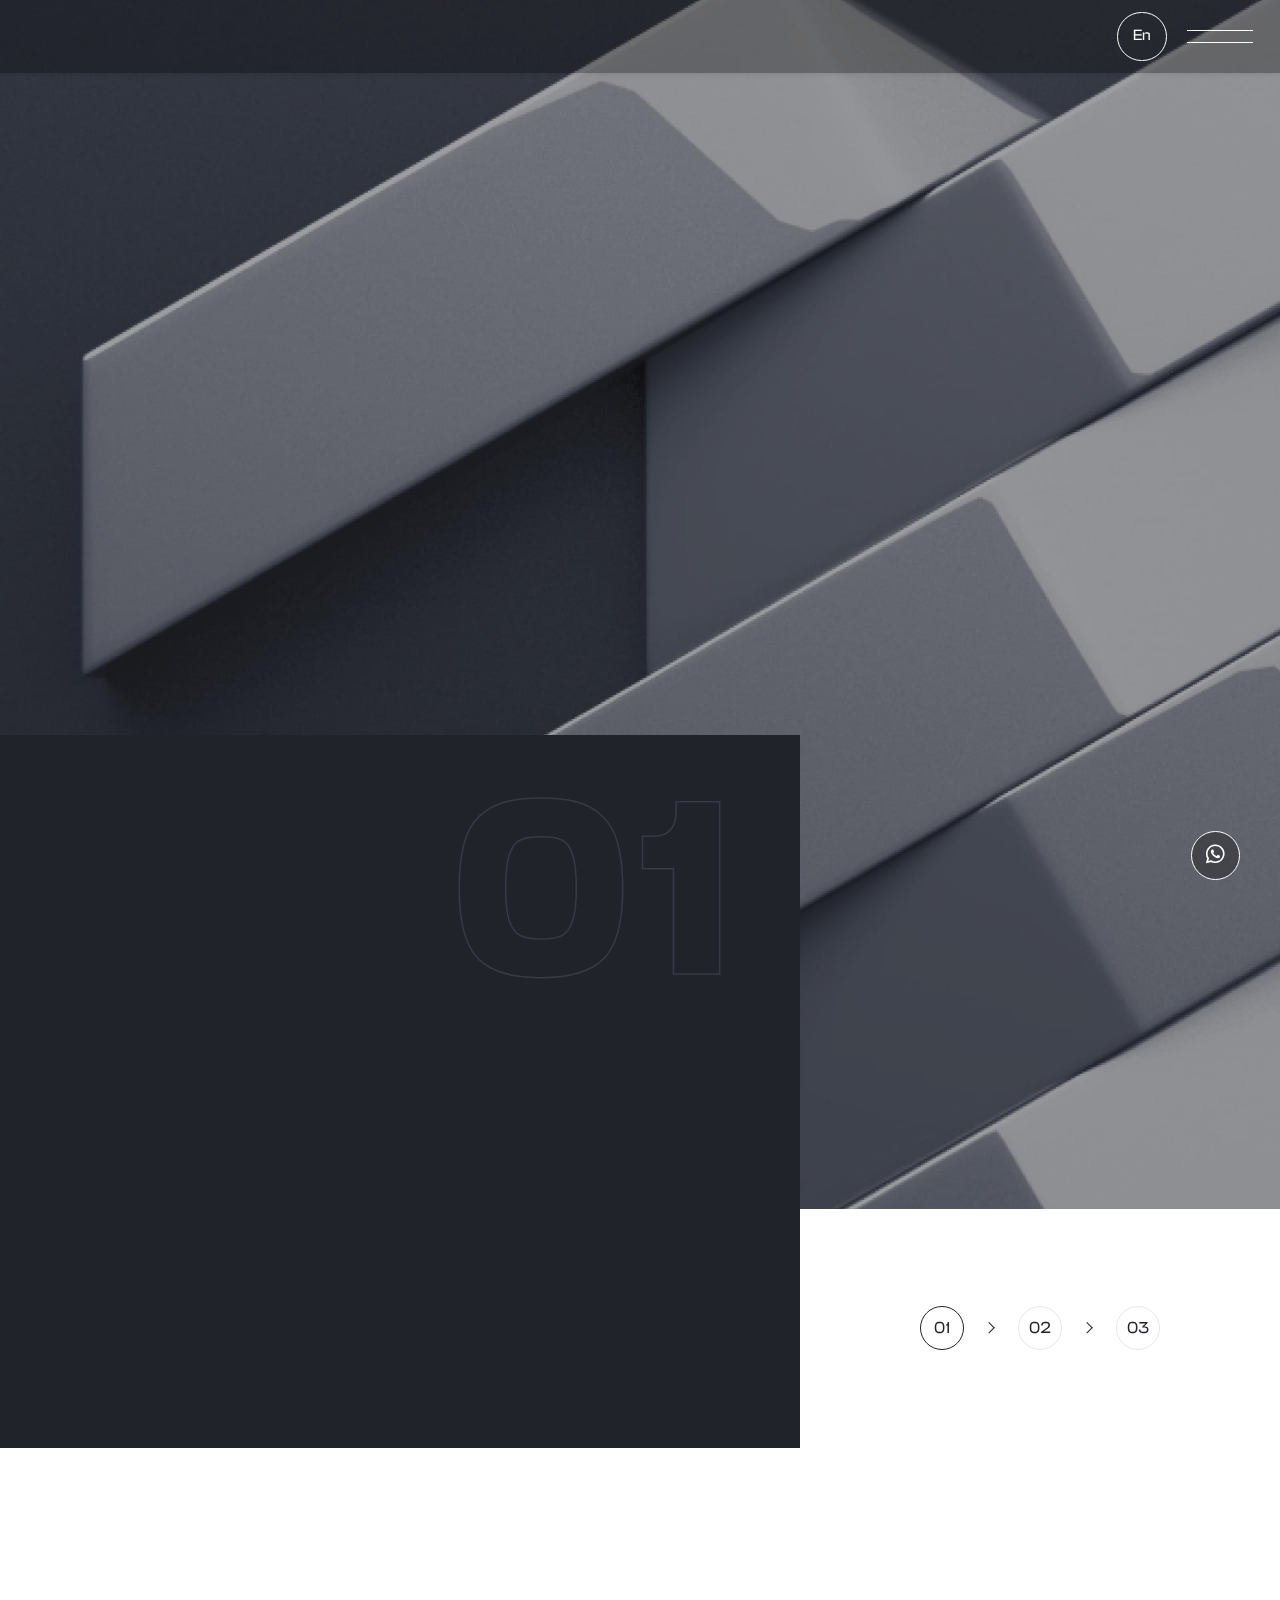
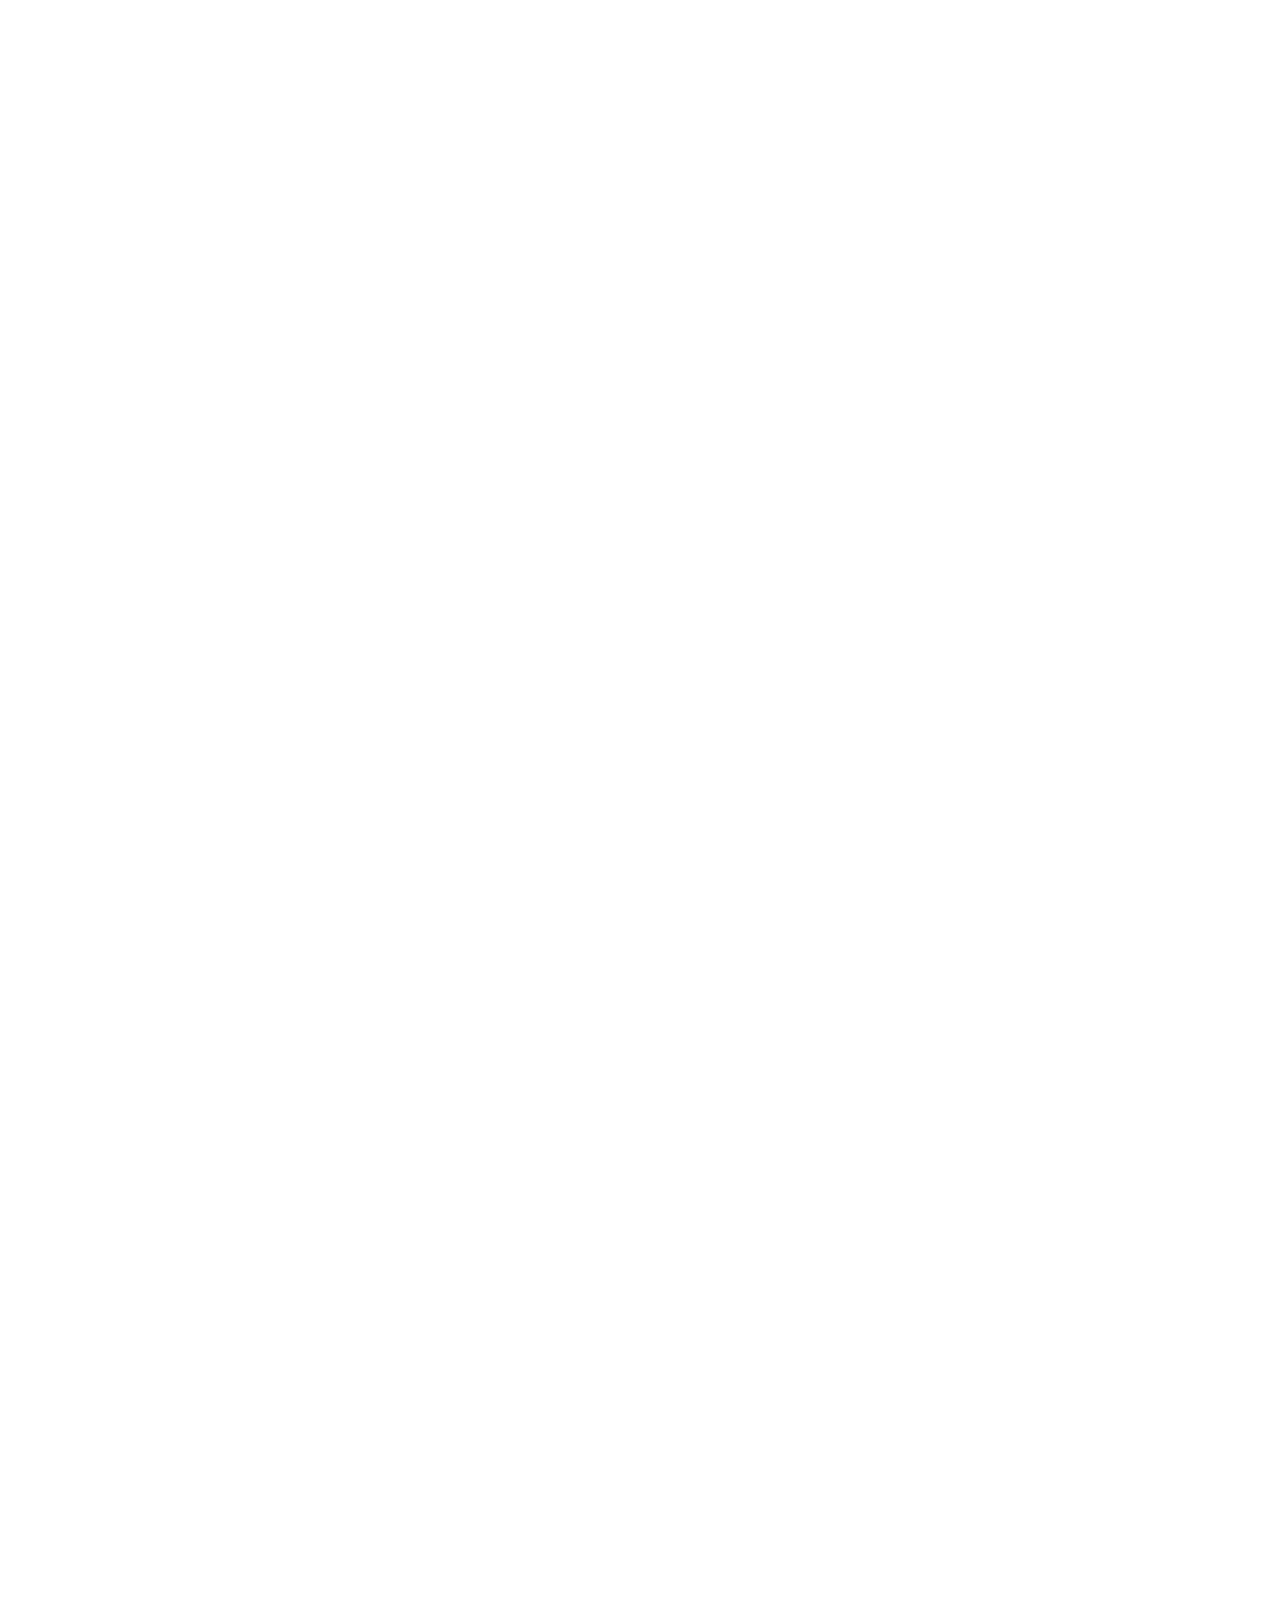
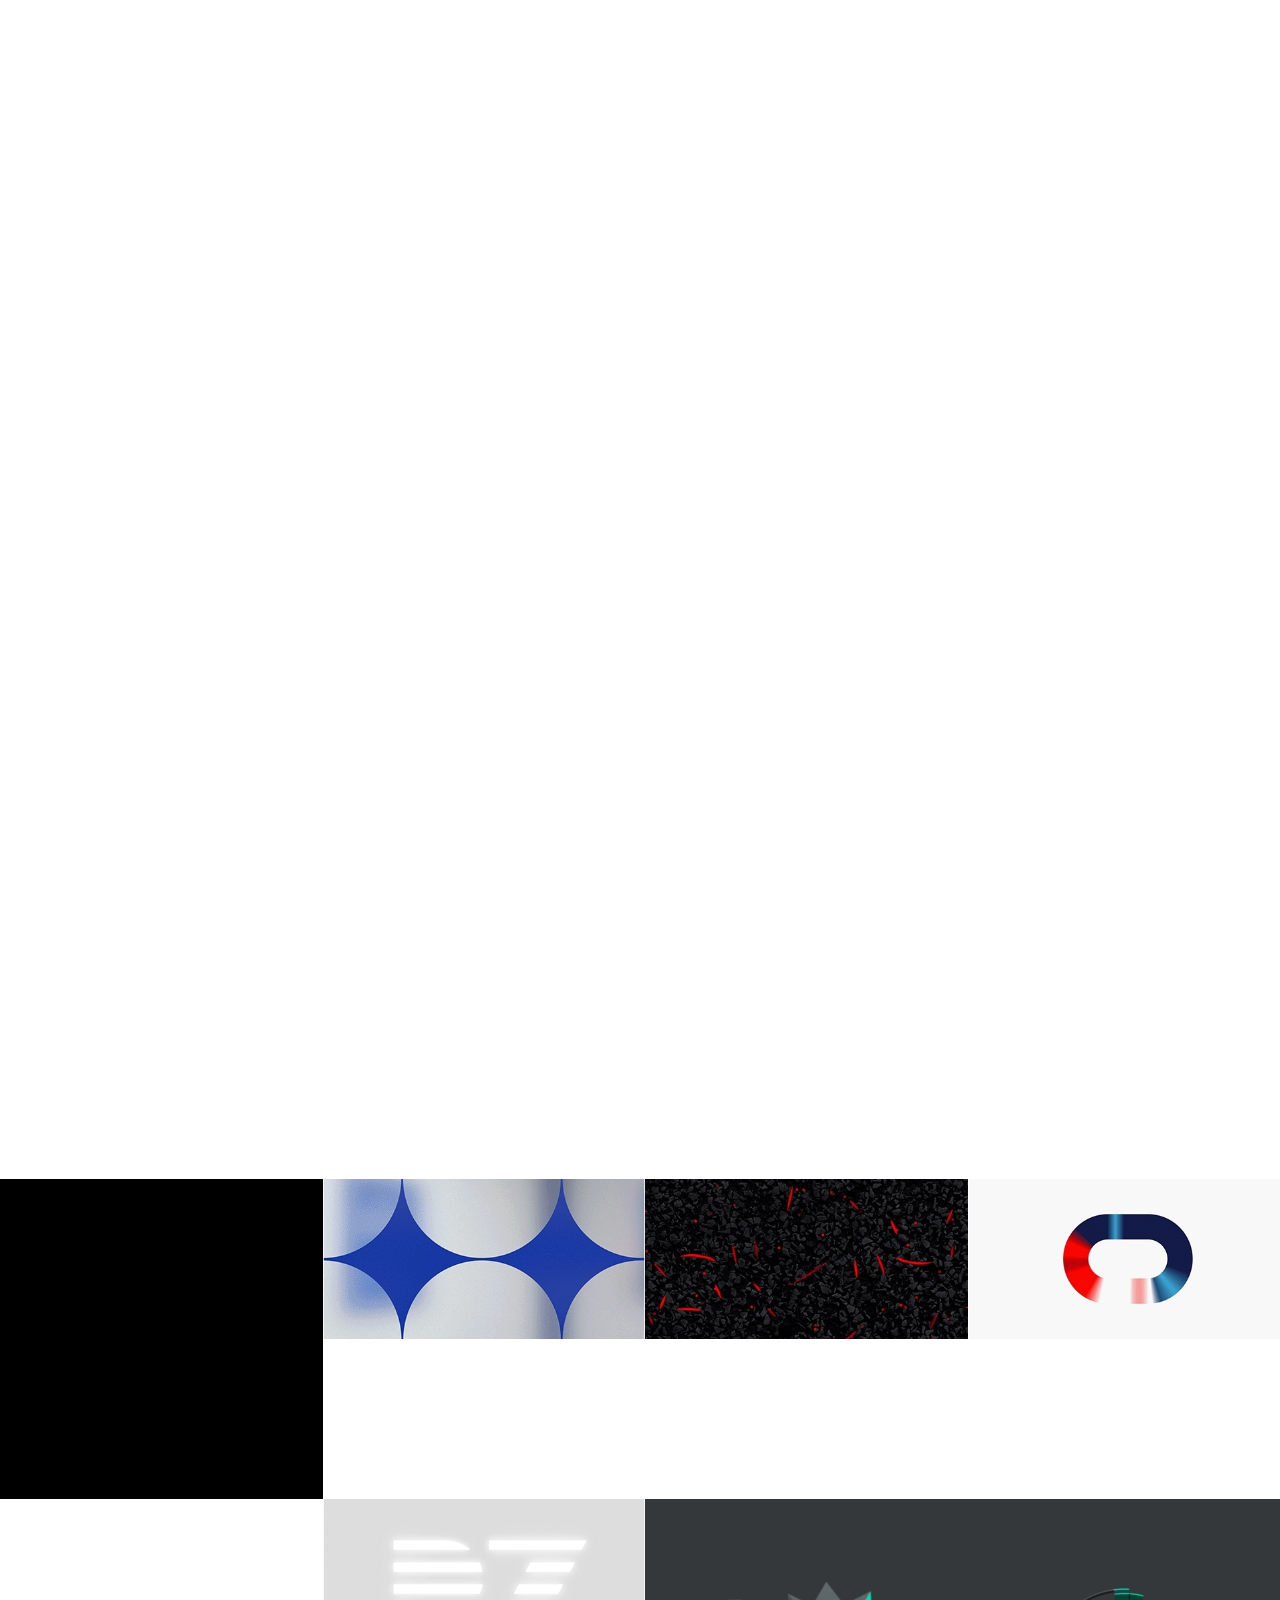
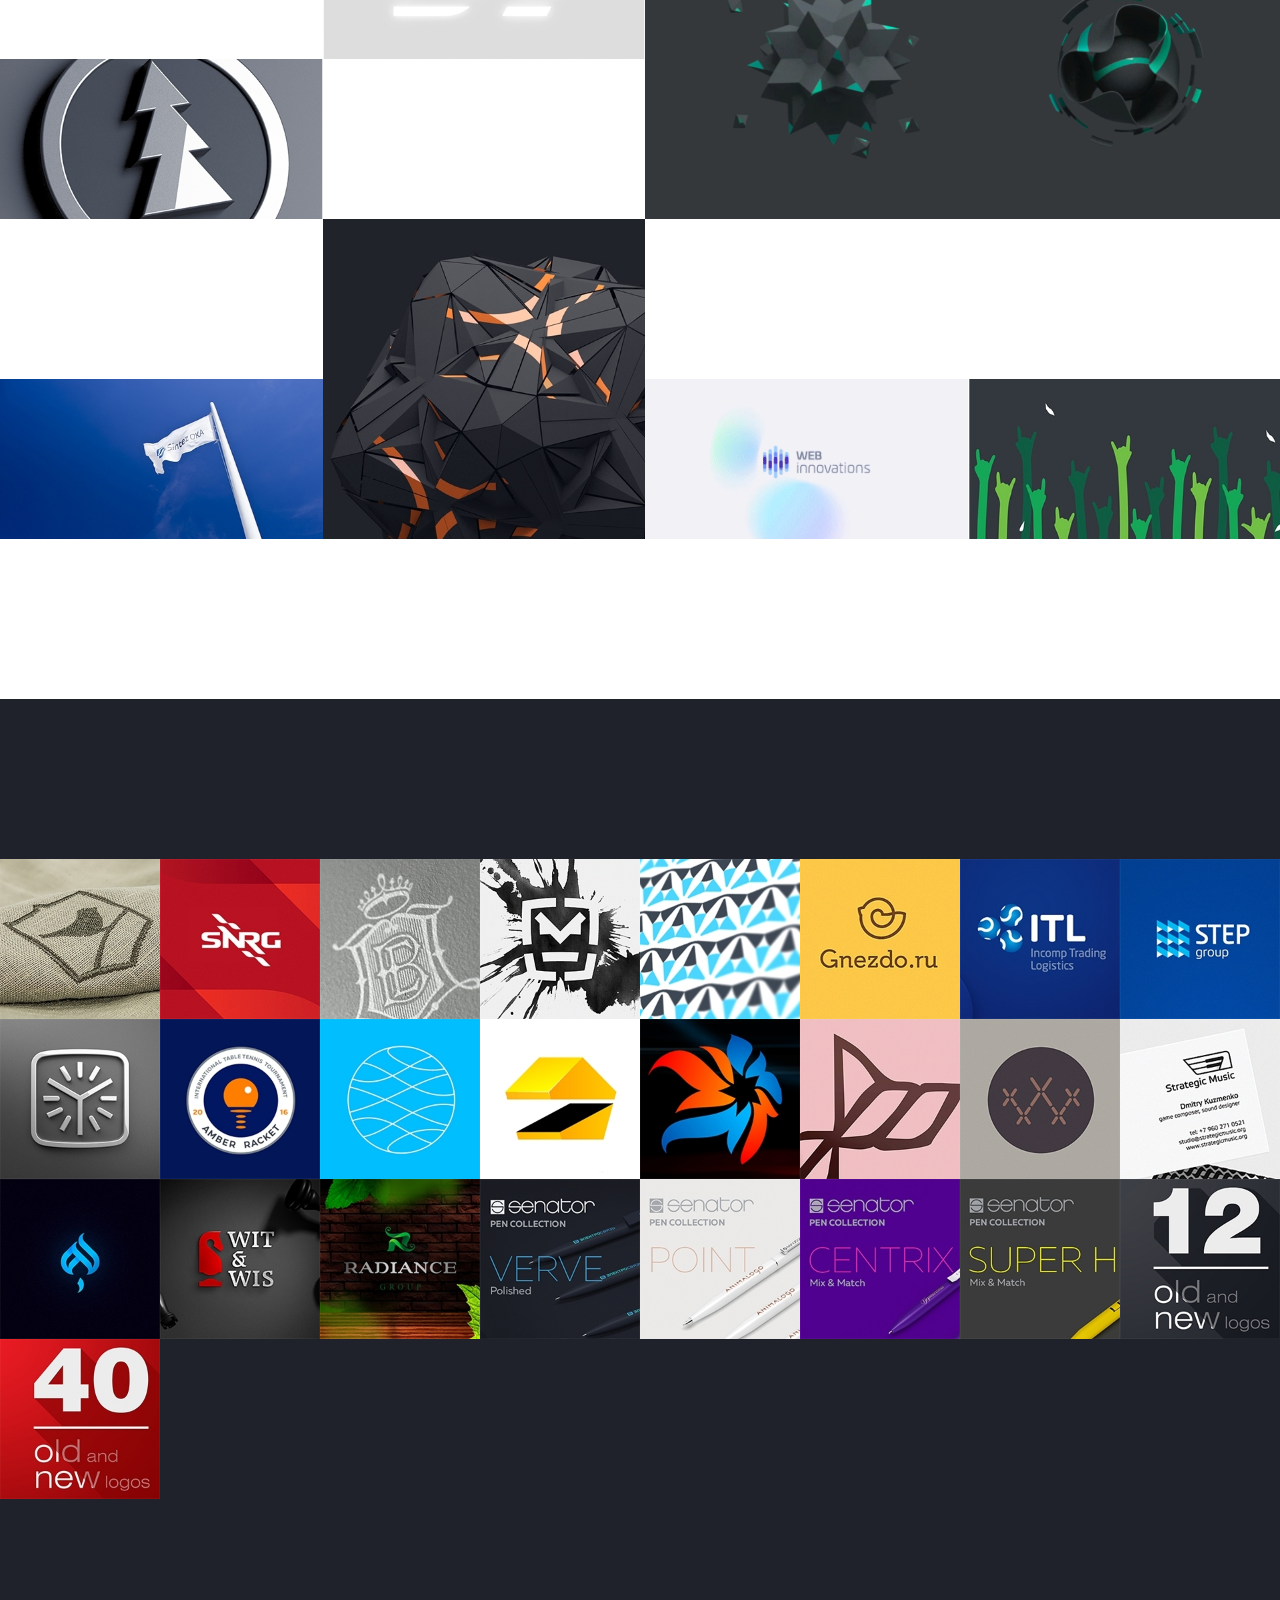
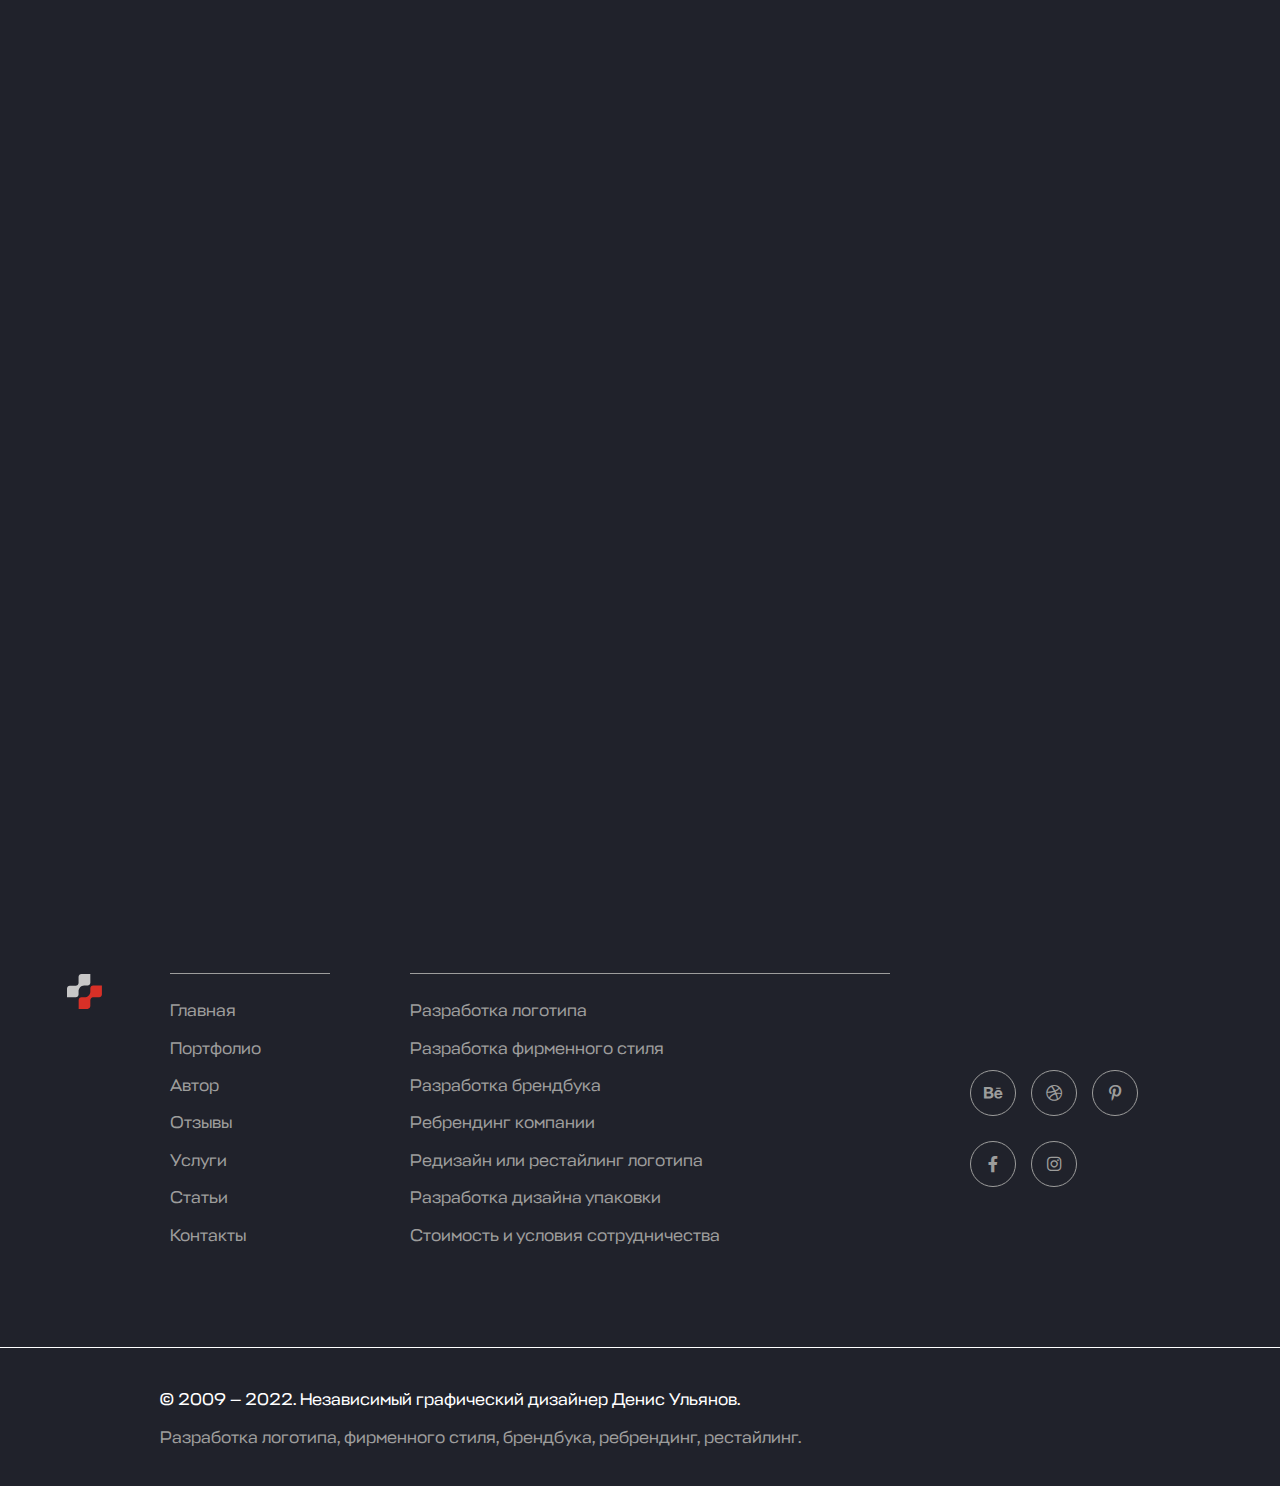
==== test-2.html @ ad3c9a5e "init" ====
<!DOCTYPE html>
<html lang="ru">
  <head>
  <meta charset="UTF-8">
  <meta name="viewport" content="width=device-width, user-scalable=no, initial-scale=1.0, maximum-scale=1.0, minimum-scale=1.0">
  <title>Build 2.0</title>
<!--  <link rel="shortcut icon" href="assets/img/favicons/icon-favicon.svg" type="image/svg">-->
<!--  <link href="assets/fonts/Geometria.woff2" as="font" rel="preload" crossorigin="anonymous">-->
<!--  <link href="assets/fonts/Geometria-Bold.woff2" as="font" rel="preload" crossorigin="anonymous">-->
  <link rel="stylesheet" href="assets/css/style.min.css">
</head>

  <body class="_webp"> 
    <div class="wrapper">
      <div class="button-call" style="position: fixed; z-index: 1000; bottom: 20px;">
    <a href="https://api.whatsapp.com/send?phone=79036595304" target="_blank" class="_icon-call"></a>
</div>

<header class="header">
  <div class="header__body">
      <div class="header__logo">
          <a href="index.html">
              <img src="assets/img/logo.svg" class="_animation _animation-show _active" alt="логотип">
          </a>
      </div>
      <!-- <div class="header__author _active">
          <p>Ульянов Денис</p>
      </div> -->
      <div class="header__phone _animation _animation-show _active">
          <a href="tel:+79036595304">+7 903 659 53 04</a>
      </div>
      <div class="header__lang _animation _animation-show _active">
          <a href="#">En</a>
      </div>
      <div class="header__icon-menu">
          <span></span>
          <span></span>
      </div>
      <div class="menu-header__close">
          <span></span>
          <span></span>
      </div>
      <div class="header__menu menu-header">
          <div class="menu-header__top">
              <div class="menu-header__column">
                  <ul class="menu-header__list">
                      <li class="menu-header__item">
                          <a href="#" class="menu-header__link">Главная</a>
                      </li>
                      <li class="menu-header__item">
                          <a href="#" class="menu-header__link">Проекты</a>
                      </li>
                      <li class="menu-header__item">
                          <a href="#" class="menu-header__link">Автор</a>
                      </li>
                      <li class="menu-header__item">
                          <a href="#" class="menu-header__link">Отзывы</a>
                      </li>
                      <li class="menu-header__item">
                          <a href="#" class="menu-header__link">Услуги</a>
                      </li>
                      <li class="menu-header__item">
                          <a href="#" class="menu-header__link">Статьи</a>
                      </li>
                      <li class="menu-header__item">
                          <a href="#" class="menu-header__link">Контакты</a>
                      </li>
                  </ul>
              </div>
              <div class="menu-header__column">
                  <div class="menu-header__action action-menu">
                      <div class="action-menu__phone action-phone">
                          <a href="tel:+79036595304" class="action-phone__phone">+7 903.659.53.04</a>
                          <a href="#" class="action-phone__call _btn">Заказать обратный звонок</a>
                      </div>
                      <div class="action-menu__mail action-mail">
                          <a href="mailto:caspa@inbox.ru" class="action-mail__mail">caspa@inbox.ru</a>
                          <a href="#" class="action-mail__application _btn">Отправить заявку</a>
                      </div>
                  </div>
              </div>
              <div class="menu-header__column">
                  <div class="menu-header__social social-header">
                      <ul class="social-header__list _social-list">
                          <li class="social-header__item _social-item">
                              <a href="#" class="social-header__link _social-link _icon-behance"></a>
                          </li>
                          <li class="social-header__item _social-item">
                              <a href="#" class="social-header__link _social-link _icon-dribbble"></a>
                          </li>
                          <li class="social-header__item _social-item">
                              <a href="#" class="social-header__link _social-link _icon-pinterest"></a>
                          </li>
                          <li class="social-header__item _social-item">
                              <a href="#" class="social-header__link _social-link _icon-facebook"></a>
                          </li>
                          <li class="social-header__item _social-item">
                              <a href="#" class="social-header__link _social-link _icon-instagram"></a>
                          </li>
                      </ul>
                  </div>
              </div>
          </div>
          <div class="menu-header__bottom">
              <p>В соответствии с положениями п. 1 ст. 1229 ГК РФ, исключительные права на все материалы, размещенные на сайте www.caspa.ru, принадлежат их правообладателям. <br>
                  Использование материалов размещенных на сайте возможно только с письменного согласия правообладателя. Любое неправомерное использование указанных материалов третьими лицами и/или организациями, а именно, копирование, цитирование, размещение на других сайтах без официального разрешения правообладателей влечет за собой ответственность, предусмотренную действующим законодательством РФ о защите исключительных прав.
              </p>
          </div>
      </div>
  </div>
</header>
      <main class="content">
        <!-- Main -->
        <div class="main">
          <div class="main__bg" style="top: 0px">
            <img src="assets/img/main_bg.jpg" alt="background" />
          </div>
          <div class="main__body">
            <div class="main__top top-main">
              <div class="top-main__author _animation _animation-show ">
                <h4>Ульянов Денис</h4>
              </div>
              <div class="top-main__title">
                <h1>
                  <span class="_animation _animation-show ">Создаю</span>
                  <span class="_animation _animation-show "
                    >и модернизирую</span
                  >
                  <span class="_animation _animation-show "
                    >бренды для</span
                  >
                  <span class="_animation _animation-show ">лидеров</span>
                  <span class="_animation _animation-show ">отрасли</span>
                </h1>
              </div>
              <div class="top-main__text">
                <p>
                  <span class="_animation _animation-show "
                    >C 2007 года, самостоятельно и среди коллег,</span
                  >
                  <span class="_animation _animation-show "
                    >разрабатываю визуальный язык, который помогает выйти</span
                  >
                  <span class="_animation _animation-show "
                    >на новый уровень крупным компаниям и поддерживает их</span
                  >
                  <span class="_animation _animation-show "
                    >стабильное развитие.</span
                  >
                </p>
              </div>
              <div class="top-main__text-mobile">
                <p>
                  <span>C 2007 года, самостоятельно</span>
                  <span>и среди коллег, разрабатываю визуальный язык,</span>
                  <span>который помогает выйти на новый уровень</span>
                  <span>крупным компаниям и поддерживает их</span>
                  <span>стабильное развитие.</span>
                </p>
              </div>
            </div>
            <div class="main__bottom bottom-main">
              <div class="bottom-main__animation">
                <img
                  src="assets/img/gif-animation/animation.gif"
                  style="--i: 0"
                  alt="animation"
                />
                <img
                  src="assets/img/gif-animation/animation_2.gif"
                  style="--i: 1"
                  alt="animation-2"
                />
                <img
                  src="assets/img/gif-animation/animation-3.gif"
                  style="--i: 2"
                  alt="animation-3"
                />
              </div>
              <div class="bottom-main__content">
                <div
                  class="bottom-main__swiper swiper swiper-fade swiper-initialized swiper-horizontal swiper-pointer-events"
                >
                  <div
                    class="bottom-main__wrapper swiper-wrapper"
                    id="swiper-wrapper-489e52d107b881696"
                    aria-live="off"
                    style="transition-duration: 0ms"
                  >
                    <div
                      class="bottom-main__slide slide-main swiper-slide swiper-slide-prev"
                      style="
                        width: 426px;
                        opacity: 0;
                        transform: translate3d(0px, 0px, 0px);
                        transition-duration: 0ms;
                      "
                      role="group"
                      aria-label="1 / 3"
                    >
                      <div class="slide-main__title">
                        <h3 class="_animation _animation-show ">
                          Актуальность
                        </h3>
                        <span>01</span>
                      </div>
                      <div
                        class="slide-main__text _animation _animation-show "
                      >
                        <p>
                          Моим клиентам важно, чтобы визуальный стиль не требовал
                          постоянных обновлений. Поэтому я не гонюсь за трендами,
                          а создаю дизайн, который выглядит солидно сейчас и
                          воспринимается актуальным ещё долгие годы.
                        </p>
                      </div>
                    </div>
                    <div
                      class="bottom-main__slide slide-main swiper-slide swiper-slide-visible swiper-slide-active"
                      style="
                        width: 426px;
                        opacity: 1;
                        transform: translate3d(-426px, 0px, 0px);
                        transition-duration: 0ms;
                      "
                      role="group"
                      aria-label="2 / 3"
                    >
                      <div class="slide-main__title">
                        <h3 class="_animation _animation-show ">
                          Результат
                        </h3>
                        <span>02</span>
                      </div>
                      <div
                        class="slide-main__text _animation _animation-show "
                      >
                        <p>
                          Мои клиенты получают индивидуальный авторский дизайн
                          уровня топовых именитых агентств без дополнительных
                          затрат. Потому что в стоимость моих услуг не входит
                          содержание офиса, менеджеров и других сотрудников.
                        </p>
                      </div>
                    </div>
                    <div
                      class="bottom-main__slide slide-main swiper-slide swiper-slide-next"
                      style="
                        width: 426px;
                        opacity: 0;
                        transform: translate3d(-852px, 0px, 0px);
                        transition-duration: 0ms;
                      "
                      role="group"
                      aria-label="3 / 3"
                    >
                      <div class="slide-main__title">
                        <h3 class="_animation _animation-show ">Деньги</h3>
                        <span>03</span>
                      </div>
                      <div
                        class="slide-main__text _animation _animation-show "
                      >
                        <p>
                          Мои клиенты ценят свое время, поэтому не тратят его на
                          долгие согласования промежуточных вариантов. Результат
                          утверждается с первого раза, так как я беру на себя
                          ответственность за выбор лучших направлений и отдаю на
                          согласование уже законченную работу.
                        </p>
                      </div>
                    </div>
                  </div>
                  <span
                    class="swiper-notification"
                    aria-live="assertive"
                    aria-atomic="true"
                  ></span>
                </div>
                <div class="bottom-main__action main-action">
                  <div
                    class="main-action__link _animation _animation-show "
                  >
                    <a href="#" class="main-action__portfolio _btn">Портфолио</a>
                  </div>
                  <div
                    class="main-action__link _animation _animation-show "
                  >
                    <a href="#" class="main-action__reviews _btn">Отзывы</a>
                  </div>
                </div>
              </div>
              <div
                class="bottom-main__thumbs thumbs-main swiper swiper-initialized swiper-horizontal swiper-pointer-events swiper-thumbs"
              >
                <div
                  class="thumbs-main__wrapper swiper-wrapper"
                  id="swiper-wrapper-4dbad3e7a108384e0"
                  aria-live="polite"
                  style="transition-duration: 0ms"
                >
                  <div
                    class="thumbs-main__slide swiper-slide swiper-slide-visible swiper-slide-active"
                    style="width: 113.667px"
                    role="group"
                    aria-label="1 / 3"
                  >
                    <div class="thumbs-main__number">01</div>
                  </div>
                  <div
                    class="thumbs-main__slide swiper-slide swiper-slide-visible swiper-slide-next swiper-slide-thumb-active"
                    style="width: 113.667px"
                    role="group"
                    aria-label="2 / 3"
                  >
                    <div class="thumbs-main__number">02</div>
                  </div>
                  <div
                    class="thumbs-main__slide swiper-slide swiper-slide-visible"
                    style="width: 113.667px"
                    role="group"
                    aria-label="3 / 3"
                  >
                    <div class="thumbs-main__number">03</div>
                  </div>
                </div>
                <span
                  class="swiper-notification"
                  aria-live="assertive"
                  aria-atomic="true"
                ></span>
              </div>
            </div>
          </div>
        </div>
  
        <!-- Projects -->
        <div class="projects">
          <div class="projects__body">
            <!-- Projects. Item -->
            <div
              class="projects__item item-projects projects__item_group _animation _animation-show "
            >
              <div class="item-projects__content content-projects">
                <div class="content-projects__video">
                  <video
                    data-src="assets/img/video/tplus.mp4"
                    src="assets/img/video/tplus.mp4"
                    autoplay=""
                    muted=""
                    loop=""
                  ></img/video>
                </div>
                <div class="content-projects__logo">
                  <img src="assets/img/projects/top/logo-group.svg" alt="group-logo" />
                </div>
              </div>
              <div class="item-projects__info">
                <div class="item-projects__title">
                  <p class="_title-number">7</p>
                  <div class="item-projects__title-text">
                    <p class="_title-text">лет</p>
                    <p class="_subtitle">Надёжности</p>
                  </div>
                </div>
                <div class="item-projects__text">
                  <p>
                    Чтобы обрести современный внешний вид и повысить доверие
                    абонентов, крупнейшая российская компания, работающая в сфере
                    электроэнергетики и теплоснабжения, ранее называвшаяся «КЭС
                    Холдинг», при моём участии, провела своевременный ребрендинг,
                    превратившись в t+.
                  </p>
                </div>
                <div class="item-projects__action action-projects">
                  <div class="action-projects__descr">
                    <p class="action-projects__text">До 2015 года</p>
                    <img
                      src="assets/img/projects/top/image_group.png"
                      class="action-projects__image"
                      alt="group-image"
                    />
                  </div>
                  <div class="action-projects__button">
                    <a href="#" class="_btn">Детали проекта</a>
                  </div>
                </div>
              </div>
            </div>
  
            <!-- Projects. Item -->
            <div
              class="projects__item item-projects projects__item_synthesis _animation _animation-show "
            >
              <div class="item-projects__info">
                <div class="item-projects__title">
                  <p class="_title-number">10</p>
                  <div class="item-projects__title-text">
                    <p class="_title-text">лет</p>
                    <p class="_subtitle">Устойчивости</p>
                  </div>
                </div>
                <div class="item-projects__text">
                  <p>
                    Чтобы выйти на ступень крупного отраслевого игрока <br />
                    и восприниматься влиятельным предприятием у партнеров всего
                    мира, компания по производству химической продукции «синтез
                    ока» реализовала ребрендинг компании, который помог
                    подтвердить лидирующие позиции в отрасли.
                  </p>
                </div>
                <div class="item-projects__text-mobile">
                  <p>
                    Чтобы выйти на ступень крупного отраслевого игрока и
                    восприниматься влиятельным предприятием у партнеров всего
                    мира, компания по производству химической продукции «синтез
                    ока» реализовала ребрендинг компании, который помог
                    подтвердить лидирующие позиции в отрасли.
                  </p>
                </div>
                <div class="item-projects__action action-projects">
                  <div class="action-projects__descr">
                    <p class="action-projects__text">До 2012 года</p>
                    <img
                      src="assets/img/projects/top/image_synthesis.png"
                      class="action-projects__image"
                      alt="synthesis-image"
                    />
                  </div>
                  <div class="action-projects__button">
                    <a href="#" class="_btn">Детали проекта</a>
                  </div>
                </div>
              </div>
              <div class="item-projects__content content-projects">
                <div class="content-projects__video">
                  <video
                    data-src="assets/img/video/tplus.mp4"
                    src="assets/img/video/tplus.mp4"
                    autoplay=""
                    muted=""
                    loop=""
                  ></img/video>
                </div>
                <div class="content-projects__logo">
                  <img
                    src="assets/img/projects/top/logo_synthesis.svg"
                    alt="synthesis-logo"
                  />
                </div>
              </div>
            </div>
  
            <!-- Projects. Item -->
            <div
              class="projects__item item-projects projects__item_electro _animation _animation-show "
            >
              <div class="item-projects__content content-projects">
                <div class="content-projects__video">
                  <video
                    data-src="assets/img/video/tplus.mp4"
                    src="assets/img/video/tplus.mp4"
                    autoplay=""
                    muted=""
                    loop=""
                  ></img/video>
                </div>
                <div class="content-projects__logo">
                  <img
                    src="assets/img/projects/top/logo-electro.svg"
                    alt="electro-logo"
                  />
                </div>
              </div>
              <div class="item-projects__info">
                <div class="item-projects__title">
                  <p class="_title-number">11</p>
                  <div class="item-projects__title-text">
                    <p class="_title-text">лет</p>
                    <p class="_subtitle">Надёжности</p>
                  </div>
                </div>
                <div class="item-projects__text">
                  <p>
                    Чтобы дистанцироваться от конкурентов и завоевать внимание
                    потребителей компания «Флавир» провела серьёзный ребрендинг,
                    который помог стать одним из самых крупных российских
                    производителей электрооборудования и международным холдингом
                    EKF.
                  </p>
                </div>
                <div class="item-projects__action action-projects">
                  <div class="action-projects__descr">
                    <p class="action-projects__text">До 2011 года</p>
                    <img
                      src="assets/img/projects/top/image_electro.png"
                      class="action-projects__image"
                      alt="electro-image"
                    />
                  </div>
                  <div class="action-projects__button">
                    <a href="#" class="_btn">Детали проекта</a>
                  </div>
                </div>
              </div>
            </div>
  
            <!-- Projects. Item -->
            <div
              class="projects__item item-projects projects__item_portfolio _animation _animation-show "
            >
              <div class="item-projects__info">
                <div class="item-projects__title">
                  <p class="_title-number">600+</p>
                </div>
                <div class="item-projects__text-portfolio">
                  <p>
                    <span class="_animation _animation-show "
                      >Выполненных</span
                    >
                    <span class="_animation _animation-show "
                      >проектов</span
                    >
                  </p>
                </div>
                <div class="item-projects__action action-projects">
                  <div
                    class="action-projects__button _animation _animation-show "
                  >
                    <a href="#" data-goto=".cards">
                      <img
                        src="assets/img/projects/top/arrow-down.svg"
                        alt="arrow-down"
                      />
                    </a>
                  </div>
                </div>
              </div>
              <div class="item-projects__content content-projects">
                <div class="content-projects__video">
                  <video
                    data-src="assets/img/video/tplus.mp4"
                    src="assets/img/video/tplus.mp4"
                    autoplay=""
                    muted=""
                    loop=""
                  ></img/video>
                </div>
                <div class="content-projects__button">
                  <button class="_btn _animation _animation-show ">
                    Скачать портфолио PDF
                  </button>
                </div>
              </div>
            </div>
          </div>
        </div>
  
        <!-- Projects. Cards -->
        <div class="cards">
          <div class="cards__body">
            <div class="cards__top">
              <div class="cards__project project-card project-card_ambassador">
                <div class="project-card__content">
                  <div class="project-card__image">
                    <video
                      data-src="assets/img/video/ambassador.mp4"
                      src="assets/img/video/ambassador.mp4"
                      autoplay=""
                      muted=""
                      loop=""
                    ></img/video>
                  </div>
                  <div class="project-card__name">
                    <p class="_animation _animation-show ">Ambassador</p>
                  </div>
                  <div class="project-card__info">
                    <p>
                      Посетители элитного клубного дома Ambassador Golf Club
                      Residence высоко ценят уровень его сервиса. Сдержанность и
                      лаконичность, статус и эксклюзив — это то, что удалось
                      подчеркнуть с помощью современного логотипа.
                    </p>
                  </div>
                </div>
              </div>
              <div class="cards__project project-card project-card_chisto">
                <div class="project-card__content">
                  <div class="project-card__image">
                    <img
                      src="assets/img/projects/projects_02.jpg"
                      alt="project Chisto Kristo"
                    />
                  </div>
                  <div class="project-card__name">
                    <p class="_animation _animation-show ">
                      Chisto Kristo
                    </p>
                  </div>
                  <div class="project-card__info">
                    <p>
                      Посетители элитного клубного дома Ambassador Golf Club
                      Residence высоко ценят уровень его сервиса. Сдержанность и
                      лаконичность, статус и эксклюзив — это то, что удалось
                      подчеркнуть с помощью современного логотипа.
                    </p>
                  </div>
                </div>
              </div>
              <div class="cards__project project-card project-card_beanetto">
                <div class="project-card__content">
                  <div class="project-card__image">
                    <img
                      src="assets/img/projects/projects_03.jpg"
                      alt="project Beanetto"
                    />
                  </div>
                  <div class="project-card__name">
                    <p class="_animation _animation-show ">Beanetto</p>
                  </div>
                  <div class="project-card__info">
                    <p>
                      Посетители элитного клубного дома Ambassador Golf Club
                      Residence высоко ценят уровень его сервиса. Сдержанность и
                      лаконичность, статус и эксклюзив — это то, что удалось
                      подчеркнуть с помощью современного логотипа.
                    </p>
                  </div>
                </div>
              </div>
              <div class="cards__project project-card project-card_coliseum">
                <div class="project-card__content">
                  <div class="project-card__image">
                    <img
                      src="assets/img/projects/projects_04.jpg"
                      alt="project Coliseum GT"
                    />
                  </div>
                  <div class="project-card__name">
                    <p class="_animation _animation-show ">Coliseum GT</p>
                  </div>
                  <div class="project-card__info">
                    <p>
                      Посетители элитного клубного дома Ambassador Golf Club
                      Residence высоко ценят уровень его сервиса. Сдержанность и
                      лаконичность, статус и эксклюзив — это то, что удалось
                      подчеркнуть с помощью современного логотипа.
                    </p>
                  </div>
                </div>
              </div>
              <div class="cards__project project-card project-card_grunwald">
                <div class="project-card__content">
                  <div class="project-card__image">
                    <img
                      src="assets/img/projects/projects_05.jpg"
                      alt="project Grunwald"
                    />
                  </div>
                  <div class="project-card__name">
                    <p class="_animation _animation-show ">Grunwald</p>
                  </div>
                  <div class="project-card__info">
                    <p>
                      Посетители элитного клубного дома Ambassador Golf Club
                      Residence высоко ценят уровень его сервиса. Сдержанность и
                      лаконичность, статус и эксклюзив — это то, что удалось
                      подчеркнуть с помощью современного логотипа.
                    </p>
                  </div>
                </div>
              </div>
              <div class="cards__project project-card project-card_d7">
                <div class="project-card__content">
                  <div class="project-card__image">
                    <img src="assets/img/projects/projects_06.jpg" alt="project D7" />
                  </div>
                  <div class="project-card__name">
                    <p class="_animation _animation-show ">D7</p>
                  </div>
                  <div class="project-card__info">
                    <p>
                      Посетители элитного клубного дома Ambassador Golf Club
                      Residence высоко ценят уровень его сервиса. Сдержанность и
                      лаконичность, статус и эксклюзив — это то, что удалось
                      подчеркнуть с помощью современного логотипа.
                    </p>
                  </div>
                </div>
              </div>
              <div class="cards__project project-card project-card_syssoft">
                <div class="project-card__content">
                  <div class="project-card__image">
                    <video
                      data-src="assets/img/video/syssoft.mp4"
                      src="assets/img/video/syssoft.mp4"
                      autoplay=""
                      muted=""
                      loop=""
                    ></img/video>
                  </div>
                  <div class="project-card__name">
                    <p class="_animation _animation-show ">Syssoft</p>
                  </div>
                  <div class="project-card__info">
                    <p>
                      Посетители элитного клубного дома Ambassador Golf Club
                      Residence высоко ценят уровень его сервиса. Сдержанность и
                      лаконичность, статус и эксклюзив — это то, что удалось
                      подчеркнуть с помощью современного логотипа.
                    </p>
                  </div>
                </div>
              </div>
              <div class="cards__project project-card project-card_sintez">
                <div class="project-card__content">
                  <div class="project-card__image">
                    <img
                      src="assets/img/projects/projects_08.jpg"
                      alt="project Sintez Oka"
                    />
                  </div>
                  <div class="project-card__name">
                    <p class="_animation _animation-show ">Sintez Oka</p>
                  </div>
                  <div class="project-card__info">
                    <p>
                      Посетители элитного клубного дома Ambassador Golf Club
                      Residence высоко ценят уровень его сервиса. Сдержанность и
                      лаконичность, статус и эксклюзив — это то, что удалось
                      подчеркнуть с помощью современного логотипа.
                    </p>
                  </div>
                </div>
              </div>
              <div class="cards__project project-card project-card_vulkan">
                <div class="project-card__content">
                  <div class="project-card__image">
                    <img
                      src="assets/img/projects/projects_09.jpg"
                      alt="project Vulkan"
                    />
                  </div>
                  <div class="project-card__name">
                    <p class="_animation _animation-show ">Vulkan</p>
                  </div>
                  <div class="project-card__info">
                    <p>
                      Посетители элитного клубного дома Ambassador Golf Club
                      Residence высоко ценят уровень его сервиса. Сдержанность и
                      лаконичность, статус и эксклюзив — это то, что удалось
                      подчеркнуть с помощью современного логотипа.
                    </p>
                  </div>
                </div>
              </div>
              <div class="cards__project project-card project-card_innovations">
                <div class="project-card__content">
                  <div class="project-card__image">
                    <video
                      data-src="assets/img/video/web-innovations.mp4"
                      src="assets/img/video/web-innovations.mp4"
                      autoplay=""
                      muted=""
                      loop=""
                    ></img/video>
                  </div>
                  <div class="project-card__name">
                    <p class="_animation _animation-show ">
                      Web Innovations
                    </p>
                  </div>
                  <div class="project-card__info">
                    <p>
                      Посетители элитного клубного дома Ambassador Golf Club
                      Residence высоко ценят уровень его сервиса. Сдержанность и
                      лаконичность, статус и эксклюзив — это то, что удалось
                      подчеркнуть с помощью современного логотипа.
                    </p>
                  </div>
                </div>
              </div>
              <div class="cards__project project-card project-card_brott">
                <div class="project-card__content">
                  <div class="project-card__image">
                    <img
                      src="assets/img/projects/projects_11.jpg"
                      alt="project Brott and Roll"
                    />
                  </div>
                  <div class="project-card__name">
                    <p class="_animation _animation-show ">
                      Brott and Roll
                    </p>
                  </div>
                  <div class="project-card__info">
                    <p>
                      Посетители элитного клубного дома Ambassador Golf Club
                      Residence высоко ценят уровень его сервиса. Сдержанность и
                      лаконичность, статус и эксклюзив — это то, что удалось
                      подчеркнуть с помощью современного логотипа.
                    </p>
                  </div>
                </div>
              </div>
            </div>
            <div class="cards__bottom">
              <div class="cards__project project-card project-card_broker">
                <div class="project-card__content">
                  <div class="project-card__image">
                    <img
                      src="assets/img/projects/projects_12.jpg"
                      alt="project Nas Broker"
                    />
                  </div>
                  <div class="project-card__name">
                    <p class="_animation _animation-show ">Nas Broker</p>
                  </div>
                  <div class="project-card__info">
                    <p>
                      Посетители элитного клубного дома Ambassador Golf Club
                      Residence высоко ценят уровень его сервиса. Сдержанность и
                      лаконичность, статус и эксклюзив — это то, что удалось
                      подчеркнуть с помощью современного логотипа.
                    </p>
                  </div>
                </div>
              </div>
              <div class="cards__project project-card project-card_bertoloni">
                <div class="project-card__content">
                  <div class="project-card__image">
                    <img
                      src="assets/img/projects/projects_13.jpg"
                      alt="project Bertoloni"
                    />
                  </div>
                  <div class="project-card__name">
                    <p class="_animation _animation-show ">Bertoloni</p>
                  </div>
                  <div class="project-card__info">
                    <p>
                      Посетители элитного клубного дома Ambassador Golf Club
                      Residence высоко ценят уровень его сервиса. Сдержанность и
                      лаконичность, статус и эксклюзив — это то, что удалось
                      подчеркнуть с помощью современного логотипа.
                    </p>
                  </div>
                </div>
              </div>
              <div class="cards__project project-card project-card_amacruises">
                <div class="project-card__content">
                  <div class="project-card__image">
                    <img
                      src="assets/img/projects/projects_14.jpg"
                      alt="project Ama River Cruises"
                    />
                  </div>
                  <div class="project-card__name">
                    <p class="_animation _animation-show ">
                      Ama River Cruises
                    </p>
                  </div>
                  <div class="project-card__info">
                    <p>
                      Посетители элитного клубного дома Ambassador Golf Club
                      Residence высоко ценят уровень его сервиса. Сдержанность и
                      лаконичность, статус и эксклюзив — это то, что удалось
                      подчеркнуть с помощью современного логотипа.
                    </p>
                  </div>
                </div>
              </div>
              <div class="cards__project project-card project-card_electro">
                <div class="project-card__content">
                  <div class="project-card__image">
                    <img
                      src="assets/img/projects/projects_15.jpg"
                      alt="project ЩитЭлектроКомплект"
                    />
                  </div>
                  <div class="project-card__name">
                    <p class="_animation _animation-show ">
                      ЩитЭлектроКомплект
                    </p>
                  </div>
                  <div class="project-card__info">
                    <p>
                      Посетители элитного клубного дома Ambassador Golf Club
                      Residence высоко ценят уровень его сервиса. Сдержанность и
                      лаконичность, статус и эксклюзив — это то, что удалось
                      подчеркнуть с помощью современного логотипа.
                    </p>
                  </div>
                </div>
              </div>
              <div class="cards__project project-card project-card_plus">
                <div class="project-card__content">
                  <div class="project-card__image">
                    <img
                      src="assets/img/projects/projects_16.jpg"
                      alt="project Т Плюс"
                    />
                  </div>
                  <div class="project-card__name">
                    <p class="_animation _animation-show ">Т Плюс</p>
                  </div>
                  <div class="project-card__info">
                    <p>
                      Посетители элитного клубного дома Ambassador Golf Club
                      Residence высоко ценят уровень его сервиса. Сдержанность и
                      лаконичность, статус и эксклюзив — это то, что удалось
                      подчеркнуть с помощью современного логотипа.
                    </p>
                  </div>
                </div>
              </div>
              <div class="cards__project project-card project-card_tulskoye">
                <div class="project-card__content">
                  <div class="project-card__image">
                    <img
                      src="assets/img/projects/projects_17.jpg"
                      alt="project Тульское"
                    />
                  </div>
                  <div class="project-card__name">
                    <p class="_animation _animation-show ">Тульское</p>
                  </div>
                  <div class="project-card__info">
                    <p>
                      Посетители элитного клубного дома Ambassador Golf Club
                      Residence высоко ценят уровень его сервиса. Сдержанность и
                      лаконичность, статус и эксклюзив — это то, что удалось
                      подчеркнуть с помощью современного логотипа.
                    </p>
                  </div>
                </div>
              </div>
              <div class="cards__project project-card project-card_cubo">
                <div class="project-card__content">
                  <div class="project-card__image">
                    <img src="assets/img/projects/projects_18.jpg" alt="project Cubo" />
                  </div>
                  <div class="project-card__name">
                    <p class="_animation _animation-show ">Cubo</p>
                  </div>
                  <div class="project-card__info">
                    <p>
                      Посетители элитного клубного дома Ambassador Golf Club
                      Residence высоко ценят уровень его сервиса. Сдержанность и
                      лаконичность, статус и эксклюзив — это то, что удалось
                      подчеркнуть с помощью современного логотипа.
                    </p>
                  </div>
                </div>
              </div>
              <div class="cards__project project-card project-card_tul">
                <div class="project-card__content">
                  <div class="project-card__image">
                    <img
                      src="assets/img/projects/projects_19.png"
                      alt="project Тульское"
                    />
                  </div>
                  <div class="project-card__name">
                    <p class="_animation _animation-show ">Тульское</p>
                  </div>
                  <div class="project-card__info">
                    <p>
                      Посетители элитного клубного дома Ambassador Golf Club
                      Residence высоко ценят уровень его сервиса. Сдержанность и
                      лаконичность, статус и эксклюзив — это то, что удалось
                      подчеркнуть с помощью современного логотипа.
                    </p>
                  </div>
                </div>
              </div>
              <div class="cards__project project-card project-card_omax">
                <div class="project-card__content">
                  <div class="project-card__image">
                    <img src="assets/img/projects/projects_20.jpg" alt="project Omax" />
                  </div>
                  <div class="project-card__name">
                    <p class="_animation _animation-show ">Omax</p>
                  </div>
                  <div class="project-card__info">
                    <p>
                      Посетители элитного клубного дома Ambassador Golf Club
                      Residence высоко ценят уровень его сервиса. Сдержанность и
                      лаконичность, статус и эксклюзив — это то, что удалось
                      подчеркнуть с помощью современного логотипа.
                    </p>
                  </div>
                </div>
              </div>
              <div class="cards__project project-card project-card_lighthouse">
                <div class="project-card__content">
                  <div class="project-card__image">
                    <img src="assets/img/projects/projects_21.jpg" alt="project Маяк" />
                  </div>
                  <div class="project-card__name">
                    <p class="_animation _animation-show ">Маяк</p>
                  </div>
                  <div class="project-card__info">
                    <p>
                      Посетители элитного клубного дома Ambassador Golf Club
                      Residence высоко ценят уровень его сервиса. Сдержанность и
                      лаконичность, статус и эксклюзив — это то, что удалось
                      подчеркнуть с помощью современного логотипа.
                    </p>
                  </div>
                </div>
              </div>
              <div class="cards__project project-card project-card_сalipso">
                <div class="project-card__content">
                  <div class="project-card__image">
                    <img
                      src="assets/img/projects/projects_22.jpg"
                      alt="project Calipso"
                    />
                  </div>
                  <div class="project-card__name">
                    <p class="_animation _animation-show ">Calipso</p>
                  </div>
                  <div class="project-card__info">
                    <p>
                      Посетители элитного клубного дома Ambassador Golf Club
                      Residence высоко ценят уровень его сервиса. Сдержанность и
                      лаконичность, статус и эксклюзив — это то, что удалось
                      подчеркнуть с помощью современного логотипа.
                    </p>
                  </div>
                </div>
              </div>
              <div class="cards__project project-card project-card_grandfather">
                <div class="project-card__content">
                  <div class="project-card__image">
                    <img
                      src="assets/img/projects/projects_23.jpg"
                      alt="project Дед Семён"
                    />
                  </div>
                  <div class="project-card__name">
                    <p class="_animation _animation-show ">Дед Семён</p>
                  </div>
                  <div class="project-card__info">
                    <p>
                      Посетители элитного клубного дома Ambassador Golf Club
                      Residence высоко ценят уровень его сервиса. Сдержанность и
                      лаконичность, статус и эксклюзив — это то, что удалось
                      подчеркнуть с помощью современного логотипа.
                    </p>
                  </div>
                </div>
              </div>
              <div class="cards__project project-card project-card_deposit">
                <div class="project-card__content">
                  <div class="project-card__image">
                    <img
                      src="assets/img/projects/projects_24.jpg"
                      alt="project First Deposit Bank"
                    />
                  </div>
                  <div class="project-card__name">
                    <p class="_animation _animation-show ">
                      First Deposit Bank
                    </p>
                  </div>
                  <div class="project-card__info">
                    <p>
                      Посетители элитного клубного дома Ambassador Golf Club
                      Residence высоко ценят уровень его сервиса. Сдержанность и
                      лаконичность, статус и эксклюзив — это то, что удалось
                      подчеркнуть с помощью современного логотипа.
                    </p>
                  </div>
                </div>
              </div>
              <div class="cards__project project-card project-card_ekf">
                <div class="project-card__content">
                  <div class="project-card__image">
                    <img src="assets/img/projects/projects_25.jpg" alt="project EKF" />
                  </div>
                  <div class="project-card__name">
                    <p class="_animation _animation-show ">EKF</p>
                  </div>
                  <div class="project-card__info">
                    <p>
                      Посетители элитного клубного дома Ambassador Golf Club
                      Residence высоко ценят уровень его сервиса. Сдержанность и
                      лаконичность, статус и эксклюзив — это то, что удалось
                      подчеркнуть с помощью современного логотипа.
                    </p>
                  </div>
                </div>
              </div>
              <div class="cards__project project-card project-card_connection">
                <div class="project-card__content">
                  <div class="project-card__image">
                    <img
                      src="assets/img/projects/projects_26.jpg"
                      alt="project Электросвязь"
                    />
                  </div>
                  <div class="project-card__name">
                    <p class="_animation _animation-show ">Электросвязь</p>
                  </div>
                  <div class="project-card__info">
                    <p>
                      Посетители элитного клубного дома Ambassador Golf Club
                      Residence высоко ценят уровень его сервиса. Сдержанность и
                      лаконичность, статус и эксклюзив — это то, что удалось
                      подчеркнуть с помощью современного логотипа.
                    </p>
                  </div>
                </div>
              </div>
            </div>
            <div class="cards__action action-cards">
              <div
                class="action-cards__showmore _animation _animation-show "
              >
                <button class="action-cards__button-showmore">
                  <span>Загрузить еще</span>
                </button>
              </div>
              <div class="action-cards__archive">
                <a href="#" class="_btn _animation _animation-show "
                  >Архив проектов</a
                >
              </div>
            </div>
          </div>
        </div>
  
        <!-- Projects. Gallery -->
        <div class="gallery">
          <div class="gallery__body">
            <div class="gallery__item">
              <img
                src="assets/img/projects/gallery/projects_gallery_01.jpg"
                alt="projects_gallery 01"
              />
              <div class="gallery__info">
                <p>Terra Prima</p>
              </div>
            </div>
            <div class="gallery__item">
              <img
                src="assets/img/projects/gallery/projects_gallery_02.jpg"
                alt="projects_gallery 02"
              />
              <div class="gallery__info">
                <p>SNRG</p>
              </div>
            </div>
            <div class="gallery__item">
              <img
                src="assets/img/projects/gallery/projects_gallery_03.jpg"
                alt="projects_gallery 03"
              />
              <div class="gallery__info">
                <p>Bankhaus Erbe</p>
              </div>
            </div>
            <div class="gallery__item">
              <img
                src="assets/img/projects/gallery/projects_gallery_04.jpg"
                alt="projects_gallery 04"
              />
              <div class="gallery__info">
                <p>Revolt</p>
              </div>
            </div>
            <div class="gallery__item">
              <img
                src="assets/img/projects/gallery/projects_gallery_05.jpg"
                alt="projects_gallery 05"
              />
              <div class="gallery__info">
                <p>TSA</p>
              </div>
            </div>
            <div class="gallery__item">
              <img
                src="assets/img/projects/gallery/projects_gallery_06.jpg"
                alt="projects_gallery 06"
              />
              <div class="gallery__info">
                <p>Gnezdo</p>
              </div>
            </div>
            <div class="gallery__item">
              <img
                src="assets/img/projects/gallery/projects_gallery_07.jpg"
                alt="projects_gallery 07"
              />
              <div class="gallery__info">
                <p>ITL</p>
              </div>
            </div>
            <div class="gallery__item">
              <img
                src="assets/img/projects/gallery/projects_gallery_08.jpg"
                alt="projects_gallery 08"
              />
              <div class="gallery__info">
                <p>STEP Group</p>
              </div>
            </div>
            <div class="gallery__item">
              <img
                src="assets/img/projects/gallery/projects_gallery_09.jpg"
                alt="projects_gallery 09"
              />
              <div class="gallery__info">
                <p>Yuggo</p>
              </div>
            </div>
            <div class="gallery__item">
              <img
                src="assets/img/projects/gallery/projects_gallery_10.jpg"
                alt="projects_gallery 10"
              />
              <div class="gallery__info">
                <p>Amber racket</p>
              </div>
            </div>
            <div class="gallery__item">
              <img
                src="assets/img/projects/gallery/projects_gallery_11.jpg"
                alt="projects_gallery 11"
              />
              <div class="gallery__info">
                <p>MVL</p>
              </div>
            </div>
            <div class="gallery__item">
              <img
                src="assets/img/projects/gallery/projects_gallery_12.jpg"
                alt="projects_gallery 12"
              />
              <div class="gallery__info">
                <p>Технозавр</p>
              </div>
            </div>
            <div class="gallery__item">
              <img
                src="assets/img/projects/gallery/projects_gallery_13.jpg"
                alt="projects_gallery 13"
              />
              <div class="gallery__info">
                <p>AGR2010</p>
              </div>
            </div>
            <div class="gallery__item">
              <img
                src="assets/img/projects/gallery/projects_gallery_14.jpg"
                alt="projects_gallery 14"
              />
              <div class="gallery__info">
                <p>PUREPERRO</p>
              </div>
            </div>
            <div class="gallery__item">
              <img
                src="assets/img/projects/gallery/projects_gallery_15.jpg"
                alt="projects_gallery 15"
              />
              <div class="gallery__info">
                <p>Woolcano</p>
              </div>
            </div>
            <div class="gallery__item">
              <img
                src="assets/img/projects/gallery/projects_gallery_16.jpg"
                alt="projects_gallery 16"
              />
              <div class="gallery__info">
                <p>Strategic Music</p>
              </div>
            </div>
            <div class="gallery__item">
              <img
                src="assets/img/projects/gallery/projects_gallery_17.jpg"
                alt="projects_gallery 17"
              />
              <div class="gallery__info">
                <p>Jinn TV</p>
              </div>
            </div>
            <div class="gallery__item">
              <img
                src="assets/img/projects/gallery/projects_gallery_18.jpg"
                alt="projects_gallery 18"
              />
              <div class="gallery__info">
                <p>Wit&amp;Wis</p>
              </div>
            </div>
            <div class="gallery__item">
              <img
                src="assets/img/projects/gallery/projects_gallery_19.jpg"
                alt="projects_gallery 19"
              />
              <div class="gallery__info">
                <p>Radiance</p>
              </div>
            </div>
            <div class="gallery__item">
              <img
                src="assets/img/projects/gallery/projects_gallery_20.jpg"
                alt="projects_gallery 20"
              />
              <div class="gallery__info">
                <p>Verve</p>
              </div>
            </div>
            <div class="gallery__item">
              <img
                src="assets/img/projects/gallery/projects_gallery_21.jpg"
                alt="projects_gallery 21"
              />
              <div class="gallery__info">
                <p>Point</p>
              </div>
            </div>
            <div class="gallery__item">
              <img
                src="assets/img/projects/gallery/projects_gallery_22.jpg"
                alt="projects_gallery 22"
              />
              <div class="gallery__info">
                <p>Centrix</p>
              </div>
            </div>
            <div class="gallery__item">
              <img
                src="assets/img/projects/gallery/projects_gallery_23.jpg"
                alt="projects_gallery 23"
              />
              <div class="gallery__info">
                <p>Super Hit</p>
              </div>
            </div>
            <div class="gallery__item">
              <img
                src="assets/img/projects/gallery/projects_gallery_24.jpg"
                alt="projects_gallery 24"
              />
              <div class="gallery__info">
                <p>12 logos</p>
              </div>
            </div>
            <div class="gallery__item">
              <a href="#">
                <img
                  src="assets/img/projects/gallery/projects_others.jpg"
                  alt="projects others"
                />
              </a>
              <div class="gallery__info">
                <p>40 logos</p>
              </div>
            </div>
          </div>
        </div>
  
        <!-- Contacts -->
        <div class="contacts">
          <div class="contacts__body">
            <div class="contacts__top">
              <div class="contacts__menu menu-contacts">
                <div
                  class="menu-contacts__title _animation _animation-show "
                >
                  <h5>Заказать</h5>
                </div>
                <div class="menu-contacts__menu">
                  <div class="menu-contacts__column">
                    <div
                      class="menu-contacts__item _animation _animation-show "
                    >
                      <a href="#" class="menu-contacts__link">Логотип</a>
                    </div>
                    <div
                      class="menu-contacts__item _animation _animation-show "
                    >
                      <a href="#" class="menu-contacts__link">Фирменный стиль</a>
                    </div>
                  </div>
                  <div class="menu-contacts__column">
                    <div
                      class="menu-contacts__item _animation _animation-show "
                    >
                      <a href="#" class="menu-contacts__link">Брендбук</a>
                    </div>
                    <div
                      class="menu-contacts__item _animation _animation-show "
                    >
                      <a href="#" class="menu-contacts__link">Ребрендинг </a>
                    </div>
                  </div>
                  <div class="menu-contacts__column">
                    <div
                      class="menu-contacts__item _animation _animation-show "
                    >
                      <a href="#" class="menu-contacts__link">Рестайлинг</a>
                    </div>
                    <div
                      class="menu-contacts__item _animation _animation-show "
                    >
                      <a href="#" class="menu-contacts__link">Дизайн упаковки</a>
                    </div>
                  </div>
                  <div class="menu-contacts__column">
                    <div
                      class="menu-contacts__item _animation _animation-show "
                    >
                      <a href="#" class="menu-contacts__link">Дизайн этикетки</a>
                    </div>
                    <div
                      class="menu-contacts__item _animation _animation-show "
                    >
                      <a href="#" class="menu-contacts__link">Дизайн каталога</a>
                    </div>
                  </div>
                </div>
              </div>
              <div
                class="contacts__form form-contacts _animation _animation-show "
              >
                <form id="form" action="#" class="form-contacts__body">
                  <div class="form-contacts__item">
                    <input
                      autocomplete="off"
                      type="text"
                      name="form-application"
                      placeholder="Имя"
                      class="form-contacts__input _input _req"
                    />
                  </div>
                  <div class="form-contacts__item">
                    <input
                      autocomplete="off"
                      type="email"
                      name="form-application"
                      placeholder="E-mail"
                      class="form-contacts__input _input _email _req"
                    />
                  </div>
                  <div class="form-contacts__item form-contacts__item_textarea">
                    <textarea
                      name="form-application"
                      placeholder="Cообщение"
                      class="form-contacts__input _textarea _req"
                    ></textarea>
                  </div>
                  <span class="form-contacts__text"
                    >Заполните обязательные поля</span
                  >
                  <div class="form-contacts__item form-contacts__item_submit">
                    <button type="submit" class="form-contacts__button _btn">
                      Отправить
                    </button>
                  </div>
                </form>
              </div>
            </div>
            <div class="contacts__bottom bottom-contacts">
              <div
                class="bottom-contacts__phone _animation _animation-show "
              >
                <a href="tel:+79036595304">
                  <span>+7 903</span>
                  <span>.</span>659 <span>.</span>53 <span>.</span>04
                </a>
              </div>
              <div
                class="bottom-contacts__mail _animation _animation-show "
              >
                <a href="mailto:caspa@inbox.ru">caspa@inbox.ru</a>
              </div>
              <div
                class="bottom-contacts__button _animation _animation-show "
              >
                <a href="#" class="_btn">Заказать обратный звонок</a>
              </div>
            </div>
          </div>
        </div>
      </main>
      <footer class="footer">
  <div class="footer__body">
      <div class="footer__top">
          <div class="footer__logo _animation _animation-show _active">
              <a href="index.html">
                  <img src="assets/img/logo.svg" alt="logo">
              </a>
          </div>
          <div class="footer__column menu-footer menu-footer_small">
              <ul class="menu-footer__list">
                  <li class="menu-footer__item _animation _animation-show _active">
                      <a href="#" class="menu-footer__link">Главная</a>
                  </li>
                  <li class="menu-footer__item _animation _animation-show _active">
                      <a href="#" class="menu-footer__link">Портфолио</a>
                  </li>
                  <li class="menu-footer__item _animation _animation-show _active">
                      <a href="#" class="menu-footer__link">Автор</a>
                  </li>
                  <li class="menu-footer__item _animation _animation-show _active">
                      <a href="#" class="menu-footer__link">Отзывы</a>
                  </li>
                  <li class="menu-footer__item _animation _animation-show _active">
                      <a href="#" class="menu-footer__link">Услуги</a>
                  </li>
                  <li class="menu-footer__item _animation _animation-show _active">
                      <a href="#" class="menu-footer__link">Статьи</a>
                  </li>
                  <li class="menu-footer__item _animation _animation-show _active">
                      <a href="#" class="menu-footer__link">Контакты</a>
                  </li>
              </ul>
          </div>
          <div class="footer__column menu-footer menu-footer_big">
              <ul class="menu-footer__list">
                  <li class="menu-footer__item _animation _animation-show _active">
                      <a href="#" class="menu-footer__link">Разработка логотипа</a>
                  </li>
                  <li class="menu-footer__item _animation _animation-show _active">
                      <a href="#" class="menu-footer__link">Разработка фирменного стиля</a>
                  </li>
                  <li class="menu-footer__item _animation _animation-show _active">
                      <a href="#" class="menu-footer__link">Разработка брендбука</a>
                  </li>
                  <li class="menu-footer__item _animation _animation-show _active">
                      <a href="#" class="menu-footer__link">Ребрендинг компании</a>
                  </li>
                  <li class="menu-footer__item _animation _animation-show _active">
                      <a href="#" class="menu-footer__link">Редизайн или рестайлинг логотипа</a>
                  </li>
                  <li class="menu-footer__item _animation _animation-show _active">
                      <a href="#" class="menu-footer__link">Разработка дизайна упаковки</a>
                  </li>
                  <li class="menu-footer__item _animation _animation-show _active">
                      <a href="#" class="menu-footer__link">Стоимость и условия сотрудничества</a>
                  </li>
              </ul>
          </div>
          <div class="footer__social social-footer">
              <ul class="social-footer__list _social-list">
                  <li class="social-footer__item _social-item _animation _animation-show _active">
                      <a href="#" class="social-footer__link _social-link _icon-behance"></a>
                  </li>
                  <li class="social-footer__item _social-item _animation _animation-show _active">
                      <a href="#" class="social-footer__link _social-link _icon-dribbble"></a>
                  </li>
                  <li class="social-footer__item _social-item _animation _animation-show _active">
                      <a href="#" class="social-footer__link _social-link _icon-pinterest"></a>
                  </li>
                  <li class="social-footer__item _social-item _animation _animation-show _active">
                      <a href="#" class="social-footer__link _social-link _icon-facebook"></a>
                  </li>
                  <li class="social-footer__item _social-item _animation _animation-show _active">
                      <a href="#" class="social-footer__link _social-link _icon-instagram"></a>
                  </li>
              </ul>
          </div>
      </div>
      <div class="footer__bottom bottom-footer">
          <div class="bottom-footer__text _active">
              <p>© 2009 — 2022. Независимый графический дизайнер Денис Ульянов.</p>
              <p>Разработка логотипа, фирменного стиля, брендбука, ребрендинг, рестайлинг.</p>
          </div>
      </div>
  </div>
</footer>
    </div>
  

     <script src="assets/js/main.js"></script>

  </body>
</html>
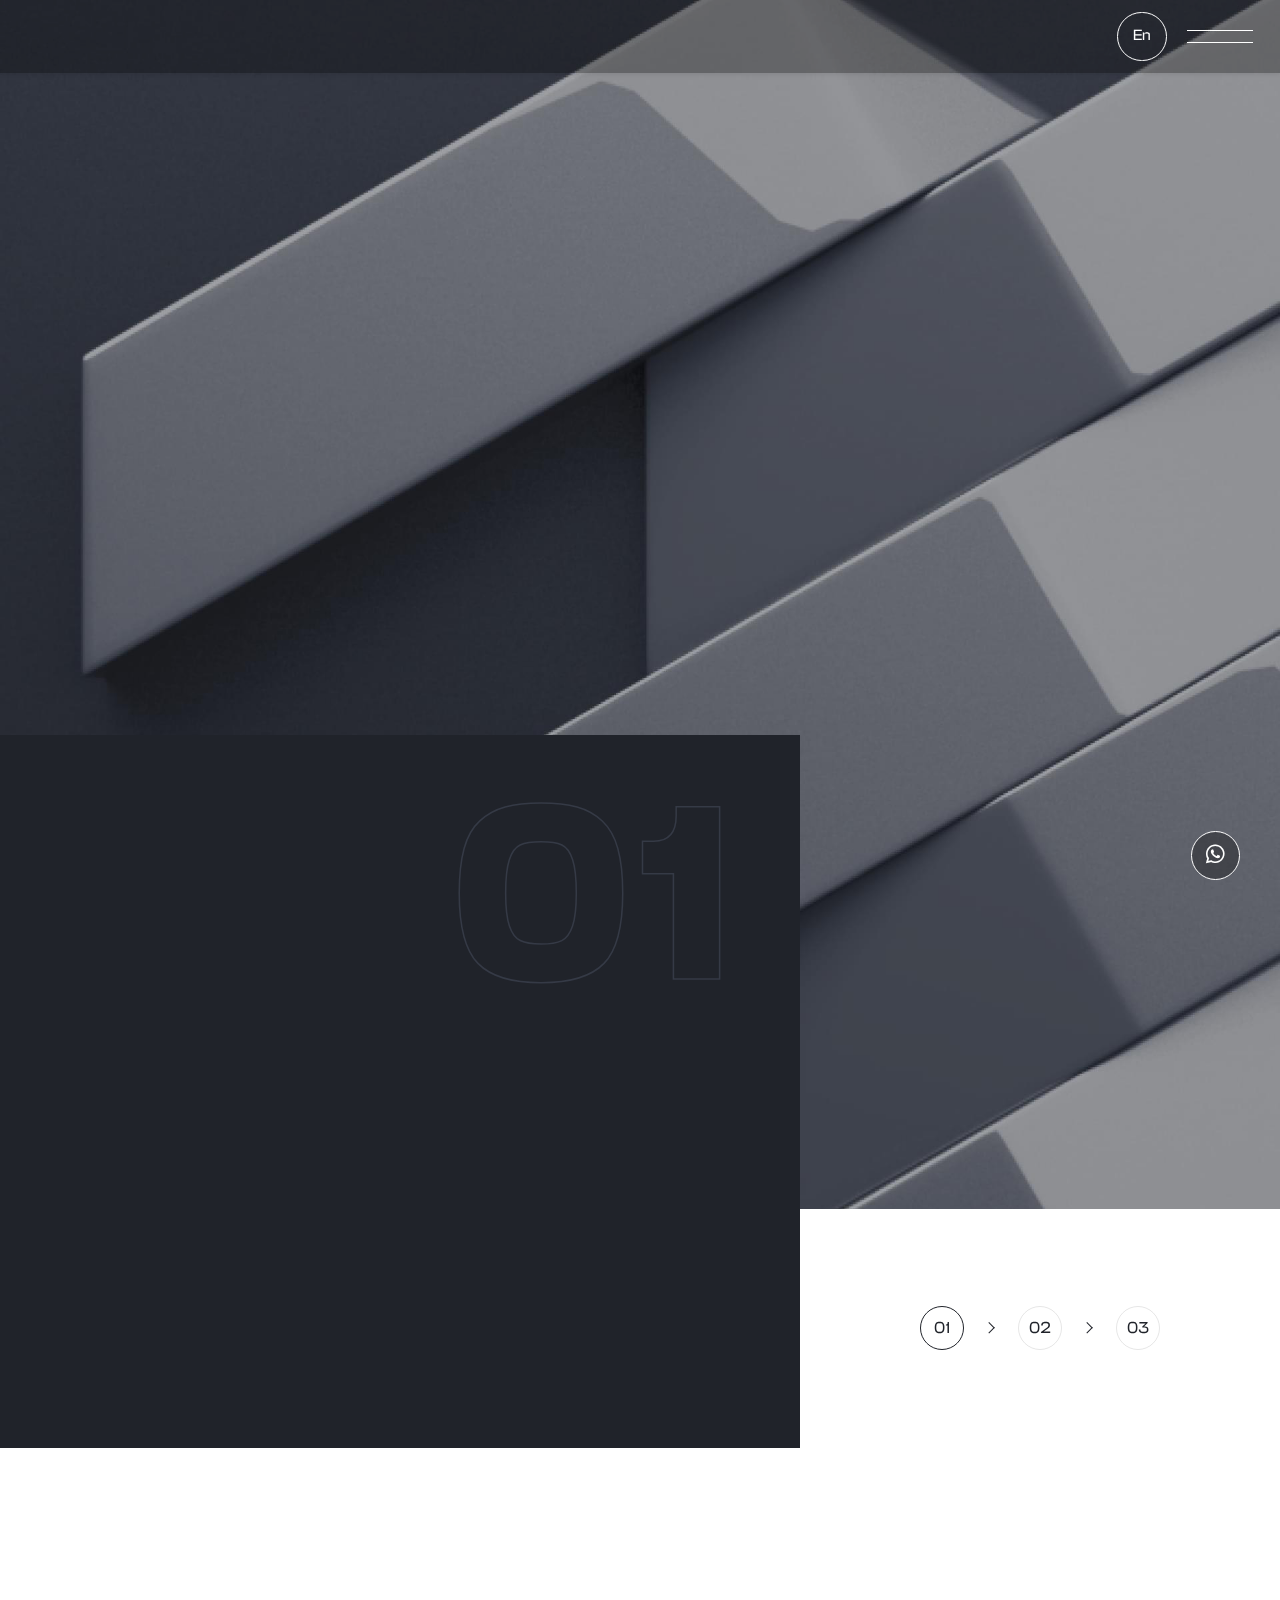
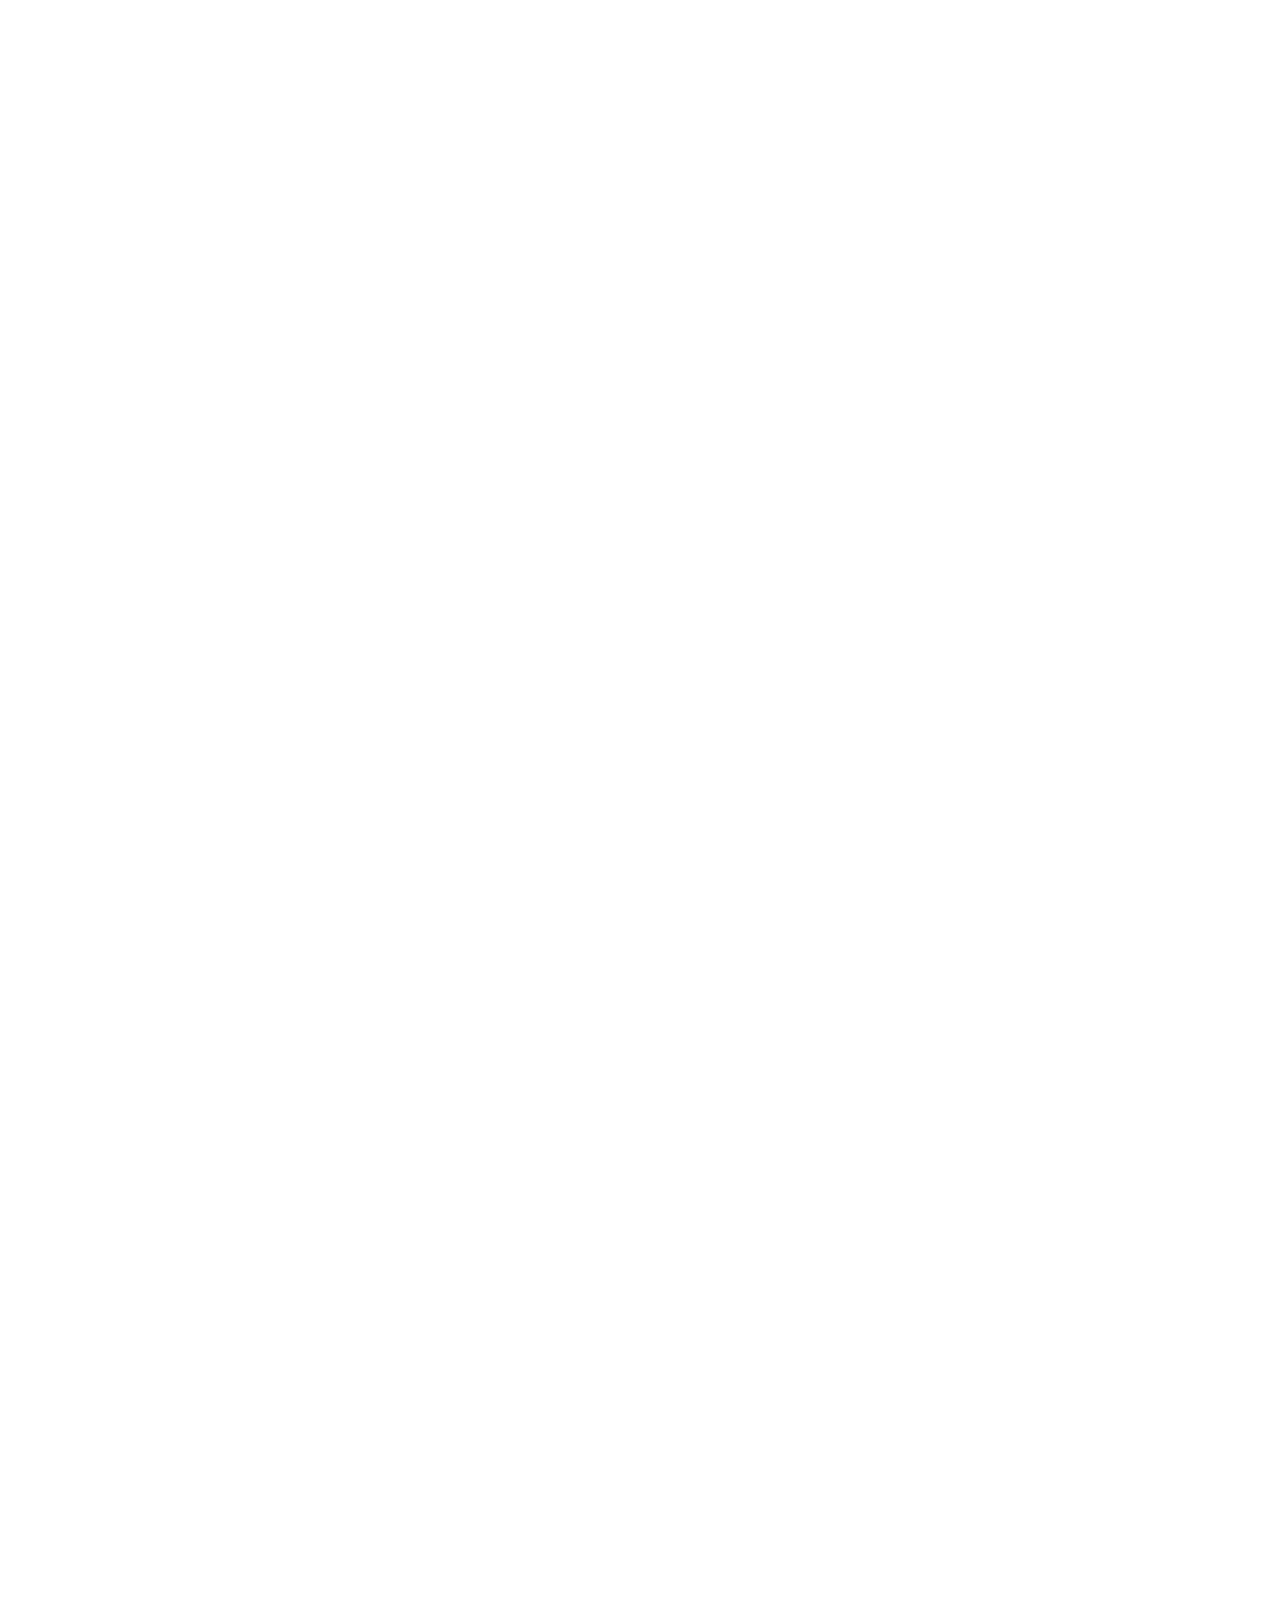
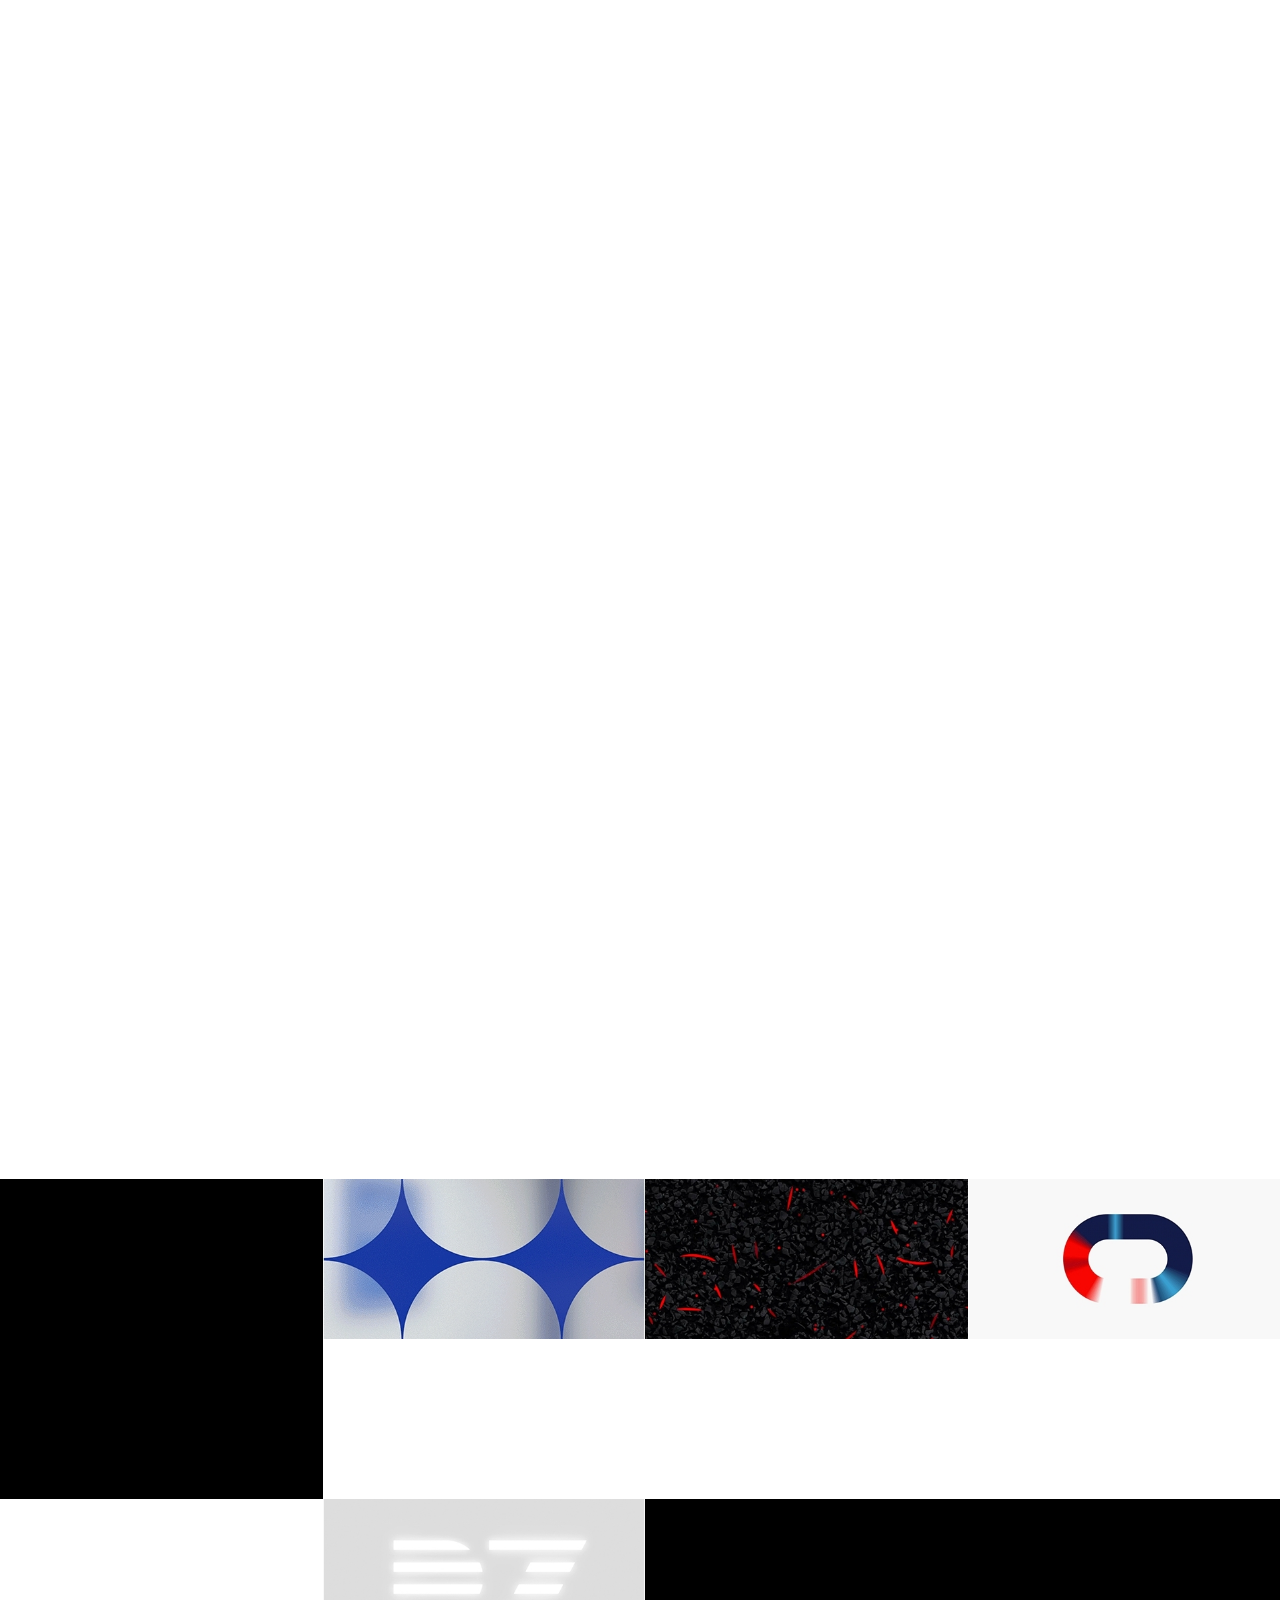
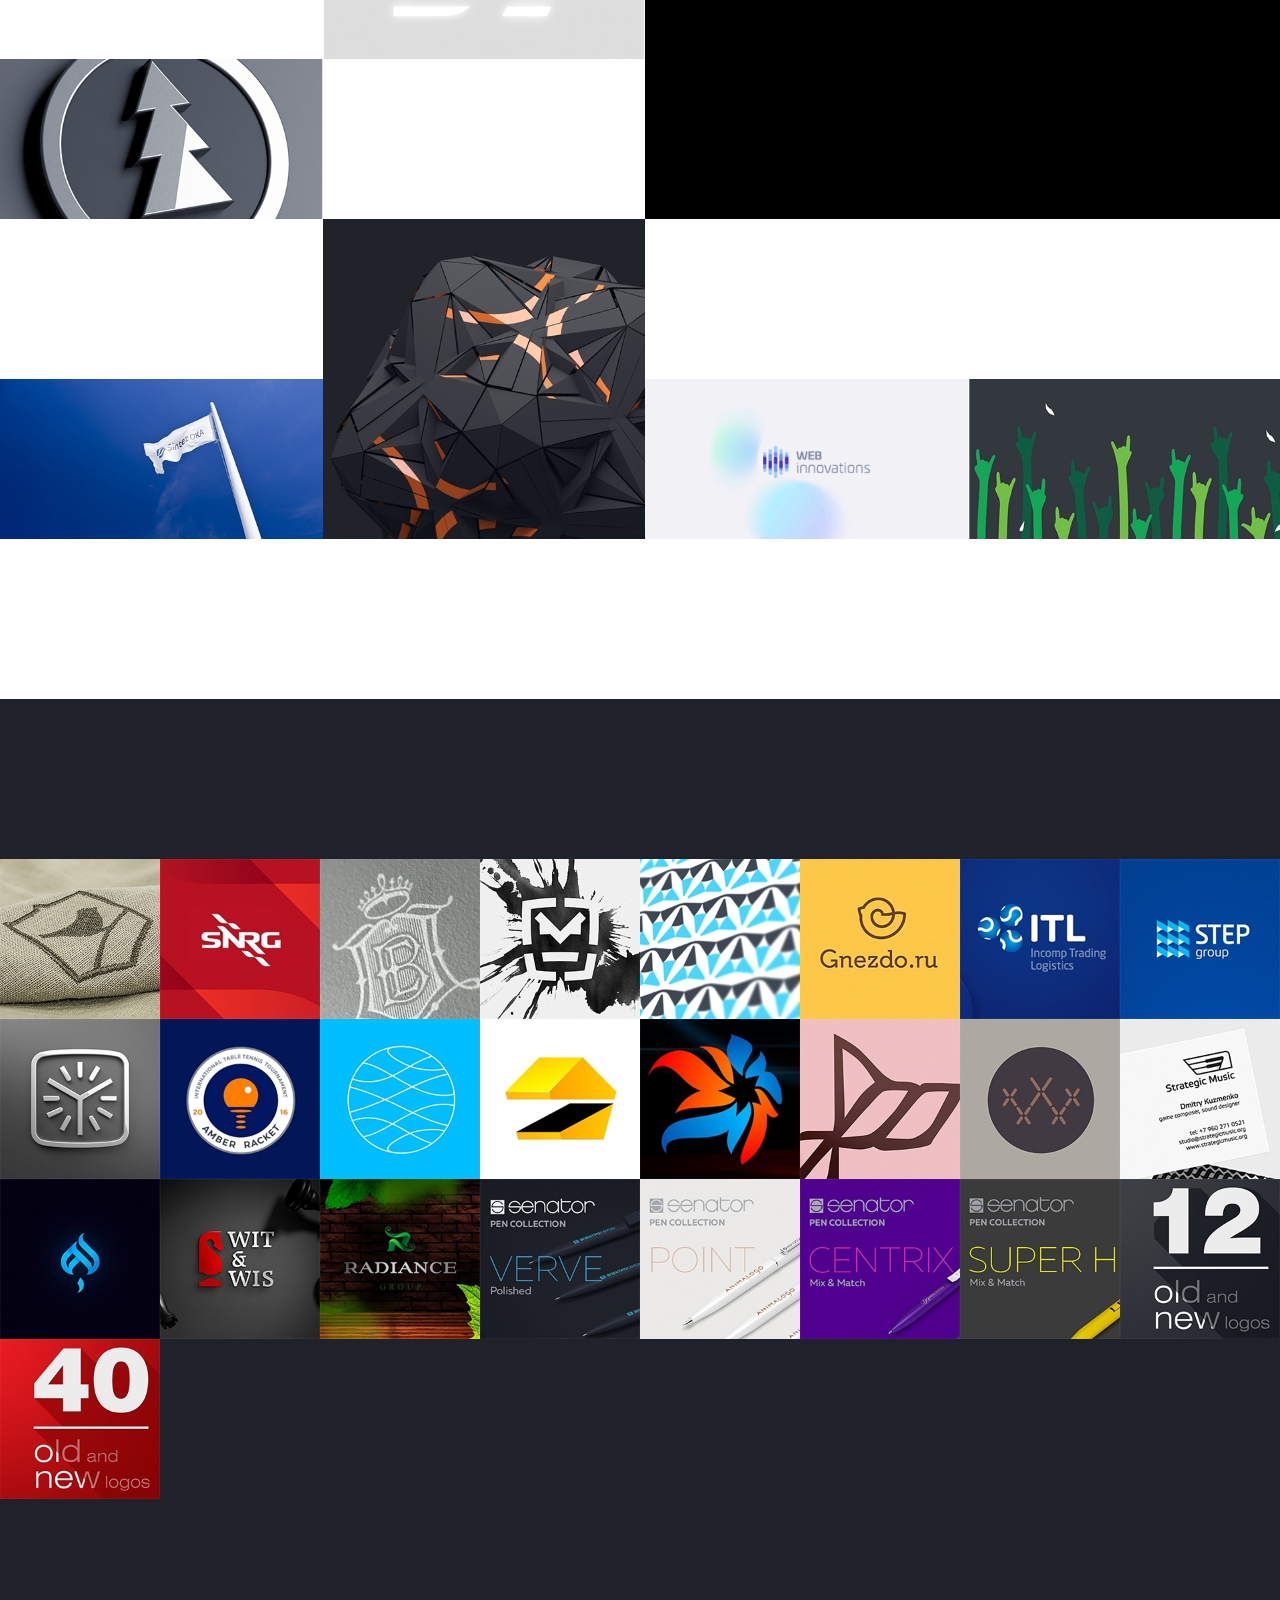
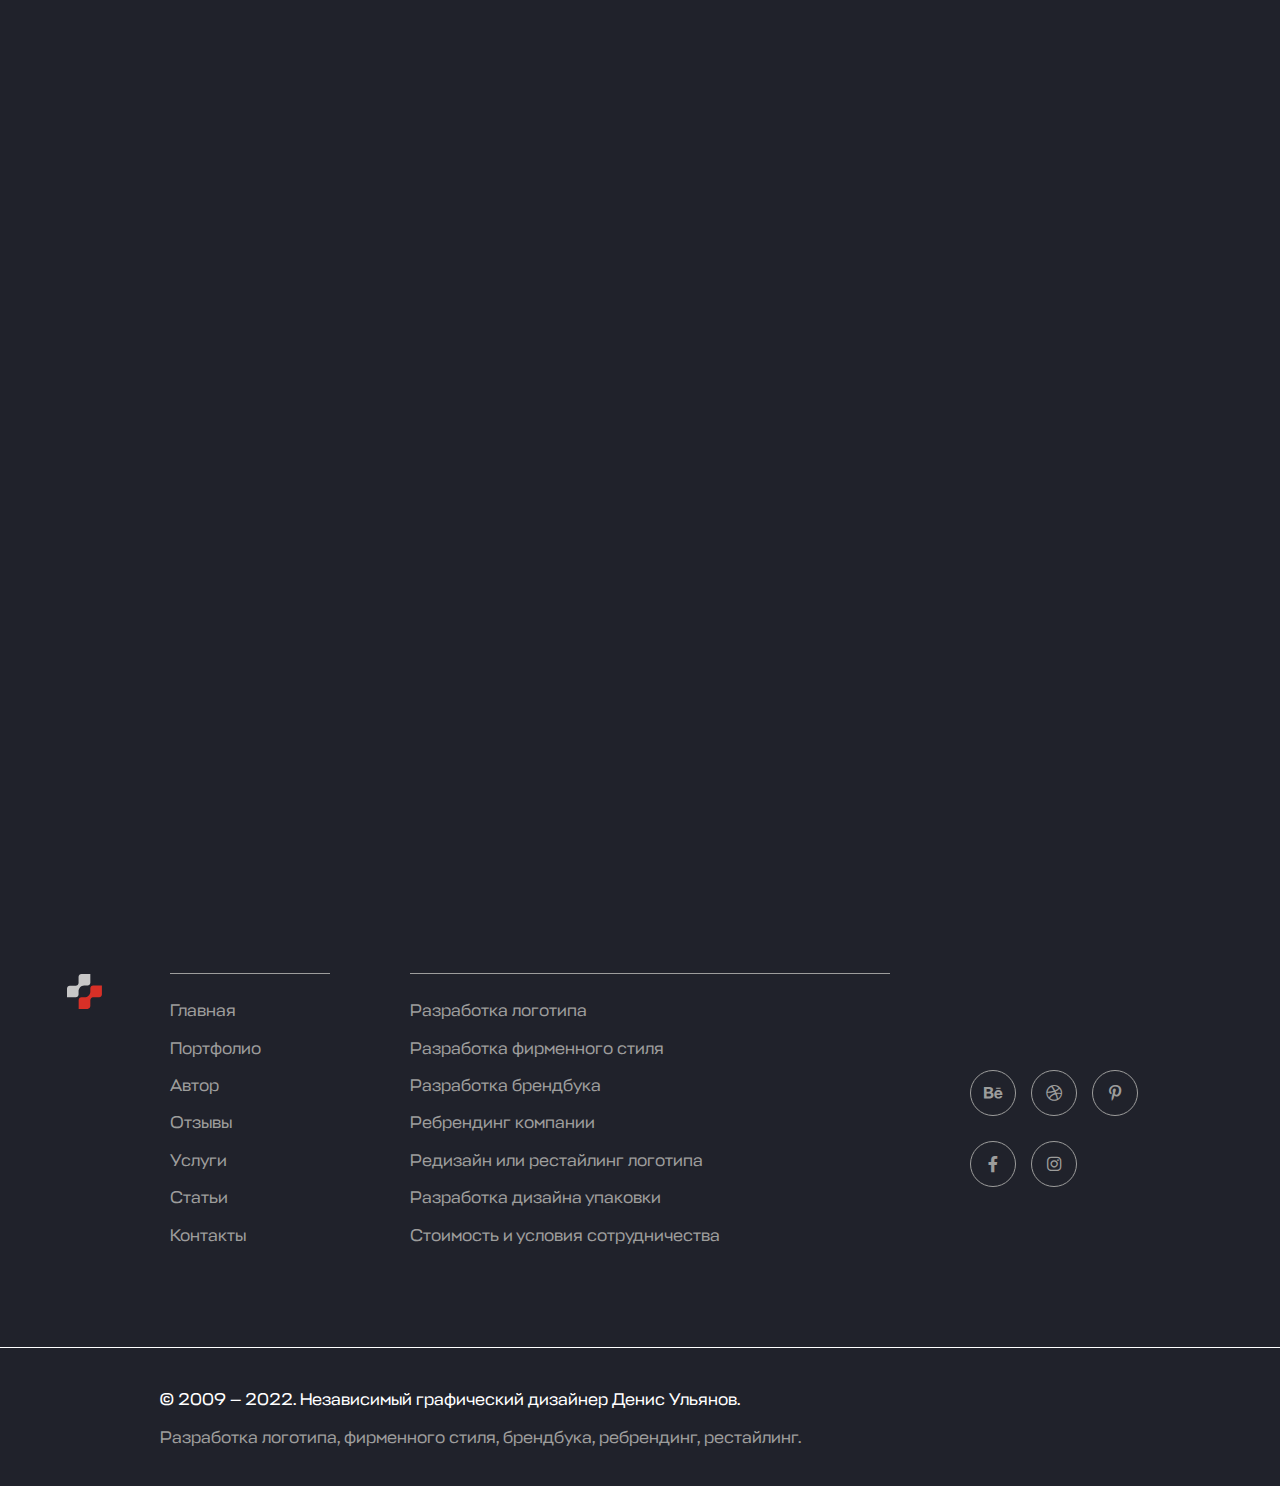
==== commit ba50b278: "fix css and js" ====
--- a/test-2.html
+++ b/test-2.html
@@ -23,9 +23,9 @@
               <img src="assets/img/logo.svg" class="_animation _animation-show _active" alt="логотип">
           </a>
       </div>
-      <!-- <div class="header__author _active">
+       <div class="header__author ">
           <p>Ульянов Денис</p>
-      </div> -->
+      </div> 
       <div class="header__phone _animation _animation-show _active">
           <a href="tel:+79036595304">+7 903 659 53 04</a>
       </div>
--- a/assets/css/style.min.css
+++ b/assets/css/style.min.css
@@ -1,2 +1,2 @@
-@charset "UTF-8";@font-face{font-family:Stapel;src:url(../fonts/Stapel_Regular.woff) format("woff"),url(../fonts/Stapel_Regular.woff2) format("woff2"),url(../fonts/Stapel_Regular.ttf) format("truetype");font-weight:400;font-style:normal;font-display:swap}@font-face{font-family:Stapel;src:url(../fonts/Stapel-Medium.woff2) format("woff2"),url(../fonts/Stapel-Medium.woff) format("woff"),url(../fonts/Stapel-Medium.ttf) format("truetype");font-weight:500;font-style:normal;font-display:swap}@font-face{font-family:Stapel;src:url(../fonts/Stapel-Bold.woff2) format("woff2"),url(../fonts/Stapel-Bold.woff) format("woff"),url(../fonts/Stapel-Bold.ttf) format("truetype");font-weight:700;font-style:normal;font-display:swap}@font-face{font-family:icomoon;src:url(../fonts/icomoon.woff?m2hz4t) format("woff"),url(../fonts/icomoon.ttf?m2hz4t) format("truetype"),url(../fonts/icomoon.eot?m2hz4t#iefix) format("embedded-opentype"),url(../fonts/icomoon.svg?m2hz4t#icomoon) format("svg");font-weight:400;font-style:normal;font-display:block}*{margin:0;padding:0;box-sizing:border-box}*,:after,:before{box-sizing:border-box}aside,footer,header,nav{display:block}button,input,textarea{font-family:inherit}input::-ms-clear{display:none}a,button{color:inherit;cursor:pointer;border:none}button::-moz-focus-inner{padding:0;border:0}ul li{list-style:none}img{vertical-align:top;border:0}h1,h2,h3,h4,h5,h6{font-size:inherit;font-weight:inherit}:active,:focus,a:active,a:focus{outline:0}a,a:hover,a:visited{text-decoration:none}body,html{width:100%;-ms-text-size-adjust:100%;-moz-text-size-adjust:100%;-webkit-text-size-adjust:100%;-webkit-font-smoothing:antialiased;-moz-osx-font-smoothing:grayscale;height:100%;font-family:Stapel;font-size:25px;font-weight:400;line-height:1;color:#000;background-color:#fff}body{-webkit-animation:.5s ease-in-out forwards body_show;animation:.5s ease-in-out forwards body_show}@keyframes body_show{0%{opacity:0}100%{opacity:1}}@-webkit-keyframes body_show{0%{opacity:0}100%{opacity:1}}body._lock{overflow:hidden}.wrapper{position:relative;width:100%;min-height:100%;display:flex;flex-direction:column;overflow:hidden}.wrapper>*{min-width:0}[class*="__container"]{max-width:1400px;box-sizing:content-box;margin:0 auto;padding:0 20px}.content{flex:1 1 auto;background-color:#000}.button-call{position:absolute;right:3.125vw;bottom:-100px;width:calc(30px + 39 * ((100vw - 320px)/ 1920));height:calc(30px + 39 * ((100vw - 320px)/ 1920));display:flex;justify-content:center;align-items:center;background-color:rgba(0,0,0,.3);border:1px solid #fff;border-radius:50%;cursor:pointer;transition:.5s}._icon-call::before{font-size:calc(17px + 8 * ((100vw - 320px)/ 1920));color:#fff;transition:color .3s}._icon-call:hover::before{color:#25d366}._title-number{margin:0 1.15vw 0 0;font-size:12vw;line-height:.84;font-weight:700;color:#fff}.projects__item_electro ._title-number{margin:0 1.6vw 0 0}._title-text{text-transform:uppercase;margin:0 0 .21vw;font-size:7.55vw;line-height:.94;font-weight:700;color:#fff}._subtitle{font-size:2.4vw;line-height:1.086;font-weight:500;color:#fff}._btn{display:inline-flex;justify-content:center;align-items:center;padding:0 1.56vw;height:3.54vw;padding-left:calc(15px + 15 * ((100vw - 320px)/ 1440));padding-right:calc(15px + 15 * ((100vw - 320px)/ 1440));height:calc(20px + 44 * ((100vw - 320px)/ 1440));font-size:calc(12px + 13 * ((100vw - 320px)/ 1440));line-height:1.6;color:#fff;white-space:nowrap;background-color:transparent;border:1px solid #fff;border-radius:34px;transition:color .5s,background-color .5s}._btn:hover{color:#20222b;background-color:#fff}._social-list{display:flex;align-items:flex-start;flex-wrap:wrap}._social-item{position:relative;display:flex;justify-content:center;align-items:center;margin-right:calc(15px + 20 * ((100vw - 320px)/ 1440));margin-top:calc(15px + 20 * ((100vw - 320px)/ 1440));width:calc(35px + 33 * ((100vw - 320px)/ 1440));height:calc(35px + 33 * ((100vw - 320px)/ 1440));cursor:pointer;border-radius:50%;border:1px solid #9d9d9c;transition:border-color .3s}._social-item:last-child{margin-top:calc(20px + 15 * ((100vw - 320px)/ 1440));margin-right:0}._social-item:nth-child(1):hover{border-color:#053eff}._social-item:nth-child(1):hover ._social-link::before{color:#053eff}._social-item:nth-child(2):hover{border-color:#ea4c89}._social-item:nth-child(2):hover ._social-link::before{color:#ea4c89}._social-item:nth-child(3):hover{border-color:#bd081c}._social-item:nth-child(3):hover ._social-link::before{color:#bd081c}._social-item:nth-child(4):hover{border-color:#1877f2}._social-item:nth-child(4):hover ._social-link::before{color:#1877f2}._social-item:nth-child(5):hover{border-color:#e4405f}._social-item:nth-child(5):hover ._social-link::before{color:#e4405f}._social-link{display:inline-block;position:absolute;width:100%;height:100%;color:#9d9d9c}._social-link::before{position:absolute;top:50%;left:50%;transform:translate(-50%,-50%);font-size:calc(15px + 2 * ((100vw - 320px)/ 1440));transition:color .3s}._input,._textarea{display:flex;align-items:center;background-color:transparent;width:100%;font-size:calc(18px + 6 * ((100vw - 320px)/ 1440));border:none;color:#fff;transition:border-bottom-color .3s;height:calc(40px + 20 * ((100vw - 320px)/ 1440))}._input:focus,._textarea:focus{border-bottom-color:#fff}._textarea{padding:.9vw 0 0;overflow:hidden;resize:none}._input::-moz-placeholder,._textarea::-moz-placeholder{font-size:calc(18px + 6 * ((100vw - 320px)/ 1440));color:#999;-moz-transition:opacity .3s;transition:opacity .3s}._input:-ms-input-placeholder,._textarea:-ms-input-placeholder{font-size:calc(18px + 6 * ((100vw - 320px)/ 1440));color:#999;-ms-transition:opacity .3s;transition:opacity .3s}._input::placeholder,._textarea::placeholder{font-size:calc(18px + 6 * ((100vw - 320px)/ 1440));color:#999;transition:opacity .3s}._input:focus::-moz-placeholder,._textarea:focus::-moz-placeholder{opacity:.2}._input:focus:-ms-input-placeholder,._textarea:focus:-ms-input-placeholder{opacity:.2}._input:focus::placeholder,._textarea:focus::placeholder{opacity:.2}._animation-show{opacity:0;pointer-events:none;transform:translateY(30px);transition:.5s}._animation-show._active{opacity:1;pointer-events:all;transform:translateY(0)}.projects__item._animation-show ._subtitle,.projects__item._animation-show ._title-number,.projects__item._animation-show ._title-text{opacity:0;transform:translateY(30px)}.projects__item._animation-show._active ._subtitle,.projects__item._animation-show._active ._title-number,.projects__item._animation-show._active ._title-text{-webkit-animation:.4s linear 1.4s forwards text_show;animation:.4s linear 1.4s forwards text_show}@-webkit-keyframes text_show{0%{opacity:0;transform:translateY(30px)}100%{opacity:1;transform:translateY(0)}}@keyframes text_show{0%{opacity:0;transform:translateY(30px)}100%{opacity:1;transform:translateY(0)}}.projects__item._animation-show._active ._title-text{-webkit-animation:.4s linear 1.7s forwards text_show;animation:.4s linear 1.7s forwards text_show}.projects__item._animation-show._active ._subtitle{-webkit-animation:.4s linear 1.9s forwards text_show;animation:.4s linear 1.9s forwards text_show}[class*=" icon-"],[class^=icon-]{font-family:icomoon!important;font-style:normal;font-weight:400;font-variant:normal;text-transform:none;line-height:1;-webkit-font-smoothing:antialiased;-moz-osx-font-smoothing:grayscale}[class*=" _icon-"]:before,[class^="_icon-"]:before{font-family:icomoon;font-style:normal;font-weight:400;font-variant:normal;text-transform:none;line-height:1;-webkit-font-smoothing:antialiased;-moz-osx-font-smoothing:grayscale}._icon-arrow:before{content:"\e900"}._icon-behance:before{content:"\e901"}._icon-dribbble:before{content:"\e902"}._icon-facebook:before{content:"\e903"}._icon-instagram:before{content:"\e904"}._icon-pinterest:before{content:"\e905"}._icon-call:before{content:"\e906"}.header{position:fixed;top:0;left:0;min-height:5.72vw;width:100vw;display:flex;align-items:center;z-index:100;transform:translateY(0);transition:transform .5s}.header._hidden{transform:translateY(-101%)}.header::before{content:"";position:absolute;top:0;left:0;width:100%;height:100%;opacity:.3;background-color:#000;box-shadow:0 1px 5px rgba(0,0,0,.3);z-index:104}.header::after{content:"";position:absolute;bottom:0;left:50%;right:50%;height:1px;background-color:#fff;z-index:105;-webkit-animation:.8s linear .6s forwards header_line;animation:.8s linear .6s forwards header_line}@-webkit-keyframes header_line{0%{left:50%}100%{left:0;right:0}}@keyframes header_line{0%{left:50%}100%{left:0;right:0}}.header._active::before{opacity:1;background-color:#20232a}.header__body{width:100%;padding:0 2.08vw 0 5.35vw;display:flex;justify-content:space-between;align-items:center}.header__logo{flex:1 1 auto;margin:0 5.7vw 0 0;z-index:105}.header__logo img{width:30px;height:30px}.header__lang a._animation-show,.header__logo img._animation-show,.header__phone._animation-show{opacity:0;transform:translateY(30px);-webkit-animation:.4s ease-in-out 1.6s forwards element_show;animation:.4s ease-in-out 1.6s forwards element_show}@-webkit-keyframes element_show{0%{opacity:0;transform:translateY(30px)}100%{opacity:1;transform:translateY(0)}}@keyframes element_show{0%{opacity:0;transform:translateY(30px)}100%{opacity:1;transform:translateY(0)}}.header__lang,.header__phone{font-size:calc(14px + 2 * ((100vw - 320px)/ 1920));line-height:2.18;font-weight:400;color:#fff}.header__author{position:absolute;top:50%;transform:translateY(-50%);left:12.5vw;opacity:0;transition:opacity .2s .8s;z-index:115}.header__author._active{opacity:1}.header__author p{font-size:calc(18px + 7 * ((100vw - 320px)/ 1920));line-height:1.56;color:#fff}.header__phone{margin:0 5vw 0 0;transition:opacity .5s;white-space:nowrap;z-index:105}.header__phone:hover{text-decoration:underline}.header__lang{margin:0 1.56vw 0 0;width:calc(30px + 39 * ((100vw - 320px)/ 1920));height:calc(30px + 39 * ((100vw - 320px)/ 1920));display:flex;justify-content:center;align-items:center;border-radius:50%;color:#fff;border:1px solid #fff;cursor:pointer;z-index:105;transition:background-color .5s}.header__lang:hover{background-color:#fff}.header__lang a{color:#fff;transition:color .5s}.header__lang:hover a{color:#000}.header__icon-menu{position:relative;display:block;width:5.2vw;height:1.04vw;margin:0;cursor:pointer;opacity:1;background-color:transparent;transition:opacity 1s;z-index:105}.header._active .header__author,.header._active .header__icon-menu,.header._active .header__phone{-webkit-animation:.5s linear forwards header-elements_hide;animation:.5s linear forwards header-elements_hide}.header._active .header__icon-menu{-webkit-animation-duration:.8s;animation-duration:.8s}@-webkit-keyframes header-elements_hide{0%{opacity:1;transform:translateY(0)}100%{opacity:0;transform:translateY(0)}}@keyframes header-elements_hide{0%{opacity:1;transform:translateY(0)}100%{opacity:0;transform:translateY(0)}}.header__icon-menu span{position:absolute;display:block;left:0;width:100%;height:1px;transform-origin:center center;background-color:#fff;transform:scaleX(1);transition:transform .6s}.header__icon-menu:hover span{transform:scaleX(.68)}.header__icon-menu span:first-child{top:0}.header__icon-menu span:last-child{bottom:0}.menu-header__close{position:absolute;right:2.8vw;width:calc(30px + 39 * ((100vw - 320px)/ 1920));height:calc(30px + 39 * ((100vw - 320px)/ 1920));display:flex;justify-content:center;align-items:center;background-color:transparent;cursor:pointer;border-radius:50%;border:1px solid #fff;opacity:0;z-index:105;pointer-events:none}.header._active .menu-header__close{opacity:1;pointer-events:all;transition:opacity .8s .5s}.menu-header__close span{position:absolute;width:calc(15px + 10 * ((100vw - 320px)/ 1920));height:2px;background-color:#fff;transition:transform .6s}.menu-header__close span:first-child{transform:scale(1) rotate(45deg)}.menu-header__close span:last-child{transform:scale(1) rotate(-45deg)}.menu-header__close:hover span:first-child{transform:scale(1.2) rotate(45deg)}.menu-header__close:hover span:last-child{transform:scale(1.2) rotate(-45deg)}.header__menu{position:fixed;width:100%;height:100vh;right:-100%;top:0;padding:9.2vw 12.5vw 4vw;background-color:#20232a;color:#fff;overflow:hidden;overflow-y:auto;transition:.8s}.header__menu._active{right:0}.menu-header__top{display:flex;margin-bottom:calc(40px + 45 * ((100vw - 320px)/ 1440))}.menu-header__column{flex:0 1 23.4vw;margin:0 50px 0 0;display:flex}.menu-header__column:last-child{margin:0}.menu-header__column:nth-child(2){flex:0 1 31.25vw}.menu-header__column:nth-child(3){flex:0 1 20.8vw}.menu-header__list{display:block}.menu-header__item{margin:0 0 22px;text-align:left}.menu-header__item:last-child{margin:0}.menu-header__link{color:#fff;font-size:calc(25px + 22 * ((100vw - 320px)/ 1440));line-height:1;letter-spacing:.3px}.action-mail__mail,.action-phone__phone,.menu-header__link{position:relative}.action-mail__mail::before,.action-phone__phone::before,.menu-header__link::before{content:"";position:absolute;bottom:0;left:0;width:0;height:1px;background-color:#fff;z-index:-1;transition:.5s ease-in-out}.action-mail__mail:hover::before,.action-phone__phone:hover::before,.menu-header__link:hover::before{width:100%}.menu-header__action{display:flex;flex-direction:column;height:100%}.action-menu__phone{flex:1 1 auto}.action-mail__mail,.action-phone__phone{display:block;font-size:calc(25px + 22 * ((100vw - 320px)/ 1440));margin-bottom:calc(20px + 35 * ((100vw - 320px)/ 1440));white-space:nowrap}.action-mail__application,.action-phone__call{height:55px;font-size:calc(15px + 10 * ((100vw - 320px)/ 1440));padding:0 30px;border-radius:34px}.menu-header__social{display:flex;align-self:flex-end}.menu-header__bottom{position:relative;padding:30px 0 0}.menu-header__bottom::before{content:"";position:absolute;top:0;left:0;width:100%;height:2px;background-color:#fff}.menu-header__bottom p{color:#9d9d9c;font-size:calc(12px + 2 * ((100vw - 320px)/ 1440));line-height:1.5}.main{position:relative}.main__bg{position:absolute;top:0;left:0;width:100%;height:100%}.main__bg img{width:100%;height:112.6vw}.main__body{z-index:2}.main__top{position:relative;padding:12.2vw 9vw 10.93vw 12.5vw}.top-main__author{margin:0 0 3.5vw;font-size:calc(18px + 7 * ((100vw - 320px)/ 1920));line-height:1.56;color:#fff}.top-main__author._animation-show{opacity:0;-webkit-animation:.35s ease-in-out 1.9s forwards element_show;animation:.35s ease-in-out 1.9s forwards element_show}.top-main__title{margin:0 0 4.8vw;font-size:4.06vw;line-height:1.2;font-weight:700;text-transform:uppercase;color:#fff}.top-main__title span{display:inline-block;transform:translateY(0)}.top-main__title span._animation-show{opacity:0}.top-main__title span:nth-child(1){margin:0 0 0 12.3vw}.top-main__title span:nth-child(1)._animation-show,.top-main__title span:nth-child(2)._animation-show{-webkit-animation:.35s ease-in-out 2s forwards element_show;animation:.35s ease-in-out 2s forwards element_show}.top-main__title span:nth-child(3)._animation-show,.top-main__title span:nth-child(4)._animation-show{-webkit-animation:.35s ease-in-out 2.1s forwards element_show;animation:.35s ease-in-out 2.1s forwards element_show}.top-main__title span:nth-child(5){display:block;text-align:right;margin:0 19.3vw 0 0}.top-main__title span:nth-child(5)._animation-show{-webkit-animation:.35s ease-in-out 2.2s forwards element_show;animation:.35s ease-in-out 2.2s forwards element_show}.top-main__text{margin:0 3vw 0 0;font-size:calc(10px + 15 * ((100vw - 320px)/ 1920));line-height:1.6;color:#fff;display:flex;justify-content:flex-end}.top-main__text-mobile{display:none}.top-main__text p{flex:0 1 37vw}.top-main__text p span{display:inline-block;white-space:nowrap}.top-main__text p span._animation-show{opacity:0}.top-main__text p span:nth-child(1){text-indent:6.2vw}.top-main__text p span:nth-child(1)._animation-show{-webkit-animation:.35s ease-in-out 2.3s forwards element_show;animation:.35s ease-in-out 2.3s forwards element_show}.top-main__text p span:nth-child(2)._animation-show{-webkit-animation:.35s ease-in-out 2.37s forwards element_show;animation:.35s ease-in-out 2.37s forwards element_show}.top-main__text p span:nth-child(3)._animation-show{-webkit-animation:.35s ease-in-out 2.44s forwards element_show;animation:.35s ease-in-out 2.44s forwards element_show}.top-main__text p span:nth-child(4)._animation-show{-webkit-animation:.35s ease-in-out 2.51s forwards element_show;animation:.35s ease-in-out 2.51s forwards element_show}.main__bottom{position:relative;display:flex;z-index:7}.bottom-main__animation{position:absolute;top:5vw;right:3.9vw;width:28vw;height:28vw}.bottom-main__animation img{position:absolute;top:50%;left:50%;transform:translate(-50%,-50%);width:100%;height:100%;opacity:0;-webkit-animation:30s linear infinite animation-show;animation:30s linear infinite animation-show;-webkit-animation-delay:calc(10s * var(--i));animation-delay:calc(10s * var(--i))}@-webkit-keyframes animation-show{0%{opacity:0}3%,31.3%{opacity:1}100%,35.3%{opacity:0}}@keyframes animation-show{0%{opacity:0}3%,31.3%{opacity:1}100%,35.3%{opacity:0}}.bottom-main__content{position:relative;display:flex;flex-direction:column;flex:0 1 62.5vw;padding:3.5vw 5vw 7.7vw 12.5vw;background-color:#20232a}.bottom-main__swiper{width:45vw}.slide-main__title{position:relative;display:flex;justify-content:space-between;align-items:flex-end;margin:14.06vw 0 4.3vw}.slide-main__title h3{font-size:calc(25px + 9 * ((100vw - 320px)/ 1440));line-height:.8;font-weight:700;color:#fff;z-index:3}.slide-main__title span{position:absolute;bottom:-20px;right:0;font-size:19.5vw;line-height:.8;font-weight:700;text-transform:uppercase;color:#353a46;-webkit-text-stroke:.12vw;-webkit-text-fill-color:transparent}.slide-main__text{max-width:36.6vw;margin:0 0 10vw;font-size:1.3vw;line-height:1.6;color:#fff}.bottom-main__slide:nth-child(2) .slide-main__text{max-width:40.5vw}.bottom-main__slide:nth-child(3) .slide-main__text{max-width:35.5vw}.bottom-main__action{display:flex;align-items:center}.main-action__link a{padding:0 1.6vw}.main-action__link._animation-show{opacity:0;transform:translateY(40px);transition:.6s ease-in-out}.main-action__link._animation-show._active{opacity:1;transform:translateY(0)}.main-action__link:nth-child(2)._animation-show{transition:.6s ease-in-out .3s}.main-action__portfolio{margin:0 2.15vw 0 0}.bottom-main__thumbs{flex:0 1 37.5vw;align-self:flex-end;height:18.7vw;background-color:#fff}.thumbs-main__wrapper{margin:0 0 0 9.37vw;align-items:center;flex-wrap:wrap}.thumbs-main__slide{width:3.54vw!important;margin:0 4.12vw 0 0;height:3.54vw}.thumbs-main__slide:last-child{margin:0}.thumbs-main__number{position:relative;width:calc(30px + 28 * ((100vw - 320px)/ 1920));height:calc(30px + 28 * ((100vw - 320px)/ 1920));display:flex;justify-content:center;align-items:center;font-size:calc(12px + 8 * ((100vw - 320px)/ 1920));line-height:1.75;color:#20232a;border-radius:50%;border:1px solid rgba(0,0,0,.1);cursor:pointer;transition:border-color .3s}.swiper-slide-thumb-active .thumbs-main__number{border-color:#20232a}.thumbs-main__number::before{content:"";position:absolute;top:calc(50% - .285vw);right:-2.32vw;width:calc(5px + 5 * ((100vw - 320px)/ 1920));height:calc(5px + 5 * ((100vw - 320px)/ 1920));background-color:transparent;border-bottom:1px solid #20232a;border-right:1px solid #20232a;transform:rotate(-45deg)}.thumbs-main__slide:last-child:last-child .thumbs-main__number::before{display:none}.projects{position:relative;background-color:#fff}.projects__body{display:flex;flex-direction:column}.projects__item{position:relative;display:flex;height:100%;min-height:56.25vw;background-color:#fff}.projects__item._animation-show{transform:translateY(0)}.projects__item_group{z-index:6}.projects__item_synthesis{z-index:5}.projects__item_electro{z-index:4}.projects__item_portfolio{z-index:3}.item-projects__content{flex:0 1 38.3vw;display:flex;flex-direction:column}.projects__item_portfolio .item-projects__content,.projects__item_synthesis .item-projects__content{flex:0 1 37.5vw}.content-projects__video{position:relative;flex:1 1 auto;background-color:#c7c7c7}.content-projects__video video{position:absolute;top:0;left:0;width:100%;height:100%;-o-object-fit:cover;object-fit:cover;z-index:6}.content-projects__button,.content-projects__logo{height:18.7vw;background-color:#fff;display:flex;justify-content:center;align-items:center;z-index:6}.projects__item_group .content-projects__logo img{width:8.85vw;height:5.36vw}.projects__item_synthesis .content-projects__logo img{width:16.92vw;height:3.54vw}.projects__item_electro .content-projects__logo img{width:14.06vw;height:4.42vw}.item-projects__info{position:relative;flex:0 1 62.5vw;padding:10.3vw 11.5vw 7.5vw 12.3vw;z-index:5}.projects__item_group .item-projects__info{background-color:#fff}.projects__item_synthesis .item-projects__info{padding:10.3vw 12.5vw 7.5vw 12vw;background-color:#004f92}.projects__item_electro .item-projects__info{padding:10.3vw 11.6vw 7.5vw 12vw;background-color:#e30613}.projects__item._animation-show .item-projects__info{pointer-events:none;transition:1s ease-in-out}.projects__item_group .item-projects__info::before{content:"";position:absolute;top:0;left:0;width:100%;height:100%;background-color:#ff5a00;z-index:-1}.projects__item_group._animation-show .item-projects__info::before{width:0;height:0;transition:1s ease-in-out}.projects__item_group._animation-show._active .item-projects__info::before{width:100%;height:100%}.projects__item_electro._animation-show .item-projects__info{transform:translate(-100%,-100%)}.projects__item_portfolio._animation-show .item-projects__info,.projects__item_synthesis._animation-show .item-projects__info{transform:translate(100%,-100%)}.projects__item_electro._animation-show._active .item-projects__info,.projects__item_portfolio._animation-show._active .item-projects__info,.projects__item_synthesis._animation-show._active .item-projects__info{transform:translate(0,0)}.projects__item_portfolio .item-projects__info{background-color:#20222b;padding:10.18vw 12.5vw 6.51vw 12.1vw}.item-projects__title{display:flex;margin:0 0 4.25vw}.projects__item_portfolio .item-projects__title{margin:0 0 2.25vw}.item-projects__text{margin:0 0 6.65vw .3vw;font-size:calc(10px + 15 * ((100vw - 320px)/ 1920));line-height:1.6;color:#fff}.projects__item_synthesis .item-projects__text{margin:0 0 6.65vw .6vw}.projects__item_synthesis .item-projects__text-mobile{display:none}.projects__item_electro .item-projects__text{margin:0 0 8.65vw .6vw}.item-projects__text-portfolio{margin:0 0 15.2vw 19vw;font-size:2.39vw;line-height:1.3;font-weight:500;color:#fff}.projects__item._animation-show .item-projects__text{opacity:0;transform:translateY(30px)}.projects__item._animation-show._active .item-projects__text{-webkit-animation:.4s linear 2.1s forwards text_show;animation:.4s linear 2.1s forwards text_show}.projects__item_portfolio .item-projects__text-portfolio span{display:block}.projects__item_portfolio._animation-show .item-projects__text-portfolio span{opacity:0;transform:translateY(30px)}.projects__item_portfolio._animation-show._active .item-projects__text-portfolio span{-webkit-animation:.4s linear 1.7s forwards text_show;animation:.4s linear 1.7s forwards text_show}.projects__item_portfolio._animation-show._active .item-projects__text-portfolio span:nth-child(2){-webkit-animation:.4s linear 2s forwards text_show;animation:.4s linear 2s forwards text_show}.item-projects__action{display:flex;justify-content:space-between}.projects__item_portfolio .item-projects__action{display:flex;justify-content:center}.action-projects__text{margin:0 0 1.3vw .3vw;font-size:.83vw;color:#fff}.projects__item_electro .action-projects__text,.projects__item_synthesis .action-projects__text{margin:0 0 1.4vw .4vw}.projects__item._animation-show .action-projects__text{opacity:0;transform:translateY(30px)}.projects__item._animation-show._active .action-projects__text{-webkit-animation:.4s linear 2.5s forwards text_show;animation:.4s linear 2.5s forwards text_show}.action-projects__image{margin:0 0 0 .3vw}.projects__item_group .action-projects__image{width:8.5vw;height:2.81vw}.projects__item_synthesis .action-projects__image{width:10.83vw;height:2.81vw}.projects__item_electro .action-projects__image{width:5.41vw;height:2.81vw}.projects__item._animation-show .action-projects__image{opacity:0;transform:translateY(30px)}.projects__item._animation-show._active .action-projects__image{-webkit-animation:.4s linear 2.6s forwards text_show;animation:.4s linear 2.6s forwards text_show}.action-projects__button{align-self:flex-end}.projects__item._animation-show .action-projects__button{opacity:0;transform:translateY(30px)}.projects__item._animation-show._active .action-projects__button{-webkit-animation:.4s linear 2.7s forwards text_show;animation:.4s linear 2.7s forwards text_show}.projects__item_portfolio .action-projects__button{margin:0 0 0 .4vw;display:flex;justify-content:center;align-items:center;width:5.73vw;height:5.73vw;border-radius:50%;border:2px solid #fff}.projects__item_portfolio._animation-show .action-projects__button{opacity:0;transform:scale(3)}.projects__item_portfolio._animation-show._active .action-projects__button{-webkit-animation:.3s linear 2.5s forwards button_show;animation:.3s linear 2.5s forwards button_show}@-webkit-keyframes button_show{0%{transform:scale(3);opacity:0}100%{transform:scale(1);opacity:1}}@keyframes button_show{0%{transform:scale(3);opacity:0}100%{transform:scale(1);opacity:1}}.projects__item_portfolio .action-projects__button img{width:3vw;height:3vw}.projects__item_group .action-projects__button:hover a{color:#ff5a00}.projects__item_synthesis .action-projects__button:hover a{color:#004f92}.projects__item_electro .action-projects__button:hover a{color:#e30613}.projects__item_portfolio .action-projects__button:hover a{color:#20222b}.content-projects__button button{margin:0 0 0 1vw;border:1px solid #20222b;color:#20222b}.content-projects__button button:hover{background-color:#20222b;color:#fff}.cards{position:relative}.cards__bottom,.cards__top{display:-ms-grid;display:grid;-ms-grid-columns:1fr;grid-template-columns:repeat(4,1fr);-ms-grid-columns:25.2% 25.2% 25.2% 25.2%;grid-template-columns:25.2% 25.2% 25.2% 25.2%}.cards__top{-ms-grid-rows:12.5vw;grid-template-rows:repeat(7,12.5vw)}.cards__bottom{height:0;opacity:0;pointer-events:none;-ms-grid-rows:12.5vw;grid-template-rows:repeat(9,12.5vw)}.cards__bottom._active{opacity:1;pointer-events:all;height:auto}.cards__project{cursor:pointer}.project-card__content{position:relative;width:100%;height:100%;overflow:hidden}.project-card__image{position:relative;width:100%;height:100%}.project-card__image img,.project-card__image video{position:absolute;top:0;left:0;width:100%;height:50%;-o-object-fit:cover;object-fit:cover}.project-card_ambassador .project-card__image video,.project-card_ekf .project-card__image img,.project-card_electro .project-card__image img,.project-card_plus .project-card__image img,.project-card_syssoft .project-card__image video,.project-card_vulkan .project-card__image img{height:66.666666%}.project-card_tul .project-card__image img{top:1.2vw;left:50%;transform:translateX(-50%);width:10.26vw;height:10.26vw}.project-card__name{position:absolute;bottom:0;left:0;width:100%;height:50%;background-color:#fff;padding:1.66vw 0 0 2.1vw;z-index:3}.project-card_ambassador .project-card__name,.project-card_ekf .project-card__name,.project-card_electro .project-card__name,.project-card_plus .project-card__name,.project-card_syssoft .project-card__name,.project-card_vulkan .project-card__name{height:33.333333%}.project-card__name p{display:inline-block;padding:0 7px;font-size:calc(18px + 8 * ((100vw - 320px)/ 1920));line-height:1.6;color:#1d1d1b}.project-card__name p._animation-show{transform:translateY(20px);transition:.4s}.project-card__name p._animation-show._active{transform:translateY(0)}.project-card__name p::before{content:"";position:absolute;bottom:0;left:0;width:0;height:1px;background-color:#20222b;z-index:-1;transition:.5s ease-in-out}.cards__project:hover .project-card__name p::before{width:100%}.project-card__info{position:absolute;bottom:0;left:0;width:100%;height:50%;padding:1.5vw 1.5vw 0;background-color:#fff;pointer-events:none;transition:height .6s}.project-card_ambassador .project-card__info,.project-card_ekf .project-card__info,.project-card_electro .project-card__info,.project-card_plus .project-card__info,.project-card_syssoft .project-card__info,.project-card_vulkan .project-card__info{padding:1.5vw;height:33.333333%}.cards__project:hover .project-card__info{height:100%}.project-card__info p{position:absolute;top:1.5vw;left:1.5vw;right:1.5vw;font-size:calc(6px + 13 * ((100vw - 320px)/ 1920));line-height:1.6;color:#1d1d1b;transform:translateY(50px);transition:transform .7s}.project-card_ambassador .project-card__info p,.project-card_ekf .project-card__info p,.project-card_electro .project-card__info p,.project-card_plus .project-card__info p,.project-card_syssoft .project-card__info p,.project-card_vulkan .project-card__info p{top:auto;bottom:1.5vw;transform:translateY(0);transition:bottom .8s}.project-card_plus .project-card__info p,.project-card_syssoft .project-card__info p{max-width:50%}.cards__project:hover .project-card__info p{transform:translateY(0)}.project-card_ambassador:hover .project-card__info p,.project-card_ekf:hover .project-card__info p,.project-card_electro:hover .project-card__info p,.project-card_plus:hover .project-card__info p,.project-card_syssoft:hover .project-card__info p,.project-card_vulkan:hover .project-card__info p{bottom:38%;top:calc(100% - 67%)}.cards__action{position:relative;width:100vw;height:12.5vw;background-color:#20222b}.action-cards__showmore{position:absolute;top:50%;left:50%;transform:translate(-50%,-50%);display:flex;justify-content:center;align-items:center}.action-cards__button-showmore{position:absolute;width:calc(40px + 28 * ((100vw - 320px)/ 1920));height:calc(40px + 28 * ((100vw - 320px)/ 1920));border:1px solid #fff;background-color:transparent;border-radius:50%}.action-cards__showmore._animation-show .action-cards__button-showmore{opacity:0;transform:scale(4)}.action-cards__showmore._animation-show._active .action-cards__button-showmore{-webkit-animation:.4s linear forwards button_show;animation:.4s linear forwards button_show}.action-cards__button-showmore::after,.action-cards__button-showmore::before{content:"";position:absolute;top:50%;left:50%;transform:translate(-50%,-50%) scale(1);background-color:#fff;transition:transform .5s,opacity .5s}.action-cards__button-showmore::before{width:calc(15px + 5 * ((100vw - 320px)/ 1920));height:1px}.action-cards__button-showmore::after{height:calc(15px + 5 * ((100vw - 320px)/ 1920));width:1px}.action-cards__button-showmore._active::after{opacity:0}.action-cards__button-showmore:hover::after,.action-cards__button-showmore:hover::before{transform:translate(-50%,-50%) scale(1.4)}.action-cards__button-showmore span{position:relative;right:-80px;font-size:calc(20px + 5 * ((100vw - 320px)/ 1920));color:#fff;background-color:transparent;white-space:nowrap}.action-cards__showmore._animation-show .action-cards__button-showmore span{opacity:0;transition:opacity .7s .7s}.action-cards__showmore._animation-show._active .action-cards__button-showmore span{opacity:1}.action-cards__archive{position:absolute;top:50%;transform:translateY(-50%);left:75vw}.action-cards__archive ._animation-show{opacity:0;transform:translateY(30px);transition:opacity .8s 1.4s,transform .8s 1.4s}.action-cards__archive ._animation-show._active{opacity:1;transform:translateY(0)}.project-card_ambassador{-ms-grid-row:1;grid-row-start:1;-ms-grid-row-span:3;grid-row-end:4}.project-card_beanetto,.project-card_chisto,.project-card_coliseum{-ms-grid-row:1;grid-row-start:1;-ms-grid-row-span:2;grid-row-end:3}.project-card_grunwald{-ms-grid-row:4;grid-row-start:4;-ms-grid-row-span:2;grid-row-end:6}.project-card_d7{-ms-grid-column:2;grid-column-start:2;-ms-grid-column-span:1;grid-column-end:3;-ms-grid-row:3;grid-row-start:3;-ms-grid-row-span:2;grid-row-end:5}.project-card_syssoft{-ms-grid-column:3;grid-column-start:3;-ms-grid-column-span:2;grid-column-end:5;-ms-grid-row:3;grid-row-start:3;-ms-grid-row-span:3;grid-row-end:6}.project-card_sintez{-ms-grid-row:6;grid-row-start:6;-ms-grid-row-span:2;grid-row-end:8}.project-card_vulkan{-ms-grid-column:2;grid-column-start:2;-ms-grid-column-span:1;grid-column-end:3;-ms-grid-row:5;grid-row-start:5;-ms-grid-row-span:3;grid-row-end:8}.project-card_innovations{-ms-grid-column:3;grid-column-start:3;-ms-grid-column-span:1;grid-column-end:4;-ms-grid-row:6;grid-row-start:6;-ms-grid-row-span:2;grid-row-end:8}.project-card_brott{-ms-grid-column:4;grid-column-start:4;-ms-grid-column-span:1;grid-column-end:5;-ms-grid-row:6;grid-row-start:6;-ms-grid-row-span:2;grid-row-end:8}.project-card_amacruises,.project-card_bertoloni,.project-card_broker{-ms-grid-row:1;grid-row-start:1;-ms-grid-row-span:2;grid-row-end:3}.project-card_electro{-ms-grid-row:1;grid-row-start:1;-ms-grid-row-span:3;grid-row-end:4}.project-card_plus{-ms-grid-column:1;grid-column-start:1;-ms-grid-column-span:2;grid-column-end:3;-ms-grid-row:3;grid-row-start:3;-ms-grid-row-span:3;grid-row-end:6}.project-card_tulskoye{-ms-grid-column:3;grid-column-start:3;-ms-grid-column-span:1;grid-column-end:4;-ms-grid-row:3;grid-row-start:3;-ms-grid-row-span:2;grid-row-end:5}.project-card_cubo{-ms-grid-column:4;grid-column-start:4;-ms-grid-column-span:1;grid-column-end:5;-ms-grid-row:4;grid-row-start:4;-ms-grid-row-span:2;grid-row-end:6}.project-card_tul{-ms-grid-column:3;grid-column-start:3;-ms-grid-column-span:1;grid-column-end:4;-ms-grid-row:5;grid-row-start:5;-ms-grid-row-span:2;grid-row-end:7;background-color:#00ae42;z-index:3}.project-card_omax{-ms-grid-column:1;grid-column-start:1;-ms-grid-column-span:1;grid-column-end:2;-ms-grid-row:6;grid-row-start:6;-ms-grid-row-span:2;grid-row-end:8}.project-card_lighthouse{-ms-grid-column:2;grid-column-start:2;-ms-grid-column-span:1;grid-column-end:3;-ms-grid-row:6;grid-row-start:6;-ms-grid-row-span:2;grid-row-end:8}.project-card_сalipso{-ms-grid-column:4;grid-column-start:4;-ms-grid-column-span:1;grid-column-end:5;-ms-grid-row:6;grid-row-start:6;-ms-grid-row-span:2;grid-row-end:8}.project-card_grandfather{-ms-grid-column:1;grid-column-start:1;-ms-grid-column-span:1;grid-column-end:2;-ms-grid-row:8;grid-row-start:8;-ms-grid-row-span:2;grid-row-end:10}.project-card_deposit{-ms-grid-column:2;grid-column-start:2;-ms-grid-column-span:1;grid-column-end:3;-ms-grid-row:8;grid-row-start:8;-ms-grid-row-span:2;grid-row-end:10}.project-card_ekf{-ms-grid-column:3;grid-column-start:3;-ms-grid-column-span:1;grid-column-end:4;-ms-grid-row:7;grid-row-start:7;-ms-grid-row-span:3;grid-row-end:10}.project-card_connection{-ms-grid-column:4;grid-column-start:4;-ms-grid-column-span:1;grid-column-end:5;-ms-grid-row:8;grid-row-start:8;-ms-grid-row-span:2;grid-row-end:10}.gallery{position:relative;width:100vw;background-color:#20222b}.gallery__body{width:100%;height:100%;display:-ms-grid;display:grid;grid-template-columns:repeat(auto-fit,minmax(12.5vw,1fr))}.gallery__item{position:relative;min-width:12.5vw;min-height:12.5vw;cursor:pointer}.gallery__item img{position:absolute;top:0;left:0;width:100%;height:100%;-o-object-fit:cover;object-fit:cover;z-index:2}.gallery__info{position:absolute;bottom:0;left:0;width:100%;height:0;background-color:#fff;pointer-events:none;z-index:2;transition:opacity .1s,height .6s}.gallery__item:hover .gallery__info{height:100%}.gallery__info p{position:absolute;bottom:30px;left:30px;font-size:calc(12px + 5 * ((100vw - 320px)/ 1920));line-height:1.6;color:#20222b;transform:translateY(50px);z-index:1;max-width:9vw;transition:transform .7s}.gallery__item:hover .gallery__info p{transform:translateY(0)}.contacts{padding:16.2vw 11.6vw 0 12.5vw;padding-bottom:calc(80px + 88 * ((100vw - 320px)/ 1440));background-color:#20222b}.contacts__body{display:flex;flex-direction:column}.contacts__top{display:flex;margin:0 0 10.2vw}.contacts__menu{flex:0 1 39.5vw;padding-top:calc(15px + 0 * ((100vw - 320px)/ 1440))}.menu-contacts__title{margin:0 0 40px;font-size:calc(25px + 9 * ((100vw - 320px)/ 1440));line-height:.8;font-weight:700;color:#fff}.menu-contacts__column,.menu-contacts__item{margin:0 0 .5vw}.menu-contacts__item:last-child{margin:0}.menu-contacts__link{display:inline-flex;justify-content:center;align-items:center;min-height:calc(28px + 6 * ((100vw - 320px)/ 1440));padding-right:calc(10px + 8 * ((100vw - 320px)/ 1440));padding-left:calc(10px + 8 * ((100vw - 320px)/ 1440));font-size:calc(15px + 2 * ((100vw - 320px)/ 1440));line-height:1.2;color:#9d9d9c;border:1px solid #9d9d9c;border-radius:17px;transition:border-color .3s,color .3s,background-color .3s}.menu-contacts__link:hover{border-color:#fff;color:#fff;background-color:#4c5366}.form-contacts__body{width:37.5vw;margin:.7vw 0 0}.form-contacts__item{margin:0 0 3.38vw}.form-contacts__item:last-child{margin:0}.form-contacts__item_textarea{margin:0 0 3.8vw}.form-contacts__input{width:100%;border-bottom:1px solid #636363}.form-contacts__input._error{border-bottom:1px solid red}.form-contacts__text{font-size:1.3vw;line-height:1;color:red;opacity:0;pointer-events:none;transition:opacity .1s}.form-contacts__text._error{opacity:1}.form-contacts__item_submit{display:flex;justify-content:flex-end}.form-contacts__item_submit button{padding:0 1.55vw}.contacts__bottom{display:flex;flex-direction:column;max-width:55.5vw}.bottom-contacts__phone{margin:0 0 .8vw -.5vw;font-size:5.83vw;font-weight:500;text-transform:uppercase;color:#fff;letter-spacing:.2px;white-space:nowrap}.bottom-contacts__phone span:not(:first-child){margin:0 .7vw 0 -.9vw}.bottom-contacts__mail{margin:0 0 3.8vw;align-self:flex-end;font-size:2.4vw;line-height:1.52;font-weight:500;color:#fff}.bottom-contacts__button{position:relative;display:flex;justify-content:flex-end;font-size:calc(20px + 4 * ((100vw - 320px)/ 1440))}.bottom-contacts__button a{padding:0 .9vw}.footer{position:relative;background-color:#20222b}.footer::before{content:"";position:absolute;bottom:138px;left:0;width:100%;height:1px;background-color:#fff}.footer__top{padding:0 12.5vw 0 5.2vw;margin-bottom:calc(120px + 25 * ((100vw - 320px)/ 1440));display:flex;align-items:flex-start}.footer__logo{margin:-1.4vw 5.35vw 0 0}.footer__logo img{width:35px;height:35px}.menu-footer_small{position:relative;flex:0 0 12.5vw;margin:0 6.25vw 0 0}.menu-footer_big{position:relative;flex:0 0 37.5vw;margin:0 6.25vw 0 0}.menu-footer_big::before,.menu-footer_small::before{content:"";position:absolute;top:-19px;left:0;height:1px;width:100%;background-color:#9d9d9c}.menu-footer__item:last-child{margin:0}.menu-footer__link{font-size:calc(15px + 3 * ((100vw - 320px)/ 1440));color:#9d9d9c;line-height:2.2;transition:color .3s}.menu-footer__link:hover{color:#fff}.footer__social{flex:0 0 16.5vw;-ms-grid-row-align:center;align-self:center;margin-bottom:15px}.social-footer__item{width:3.6vw;height:3.6vw;margin-right:15px;margin-top:calc(15px + 15 * ((100vw - 320px)/ 1440))}.social-footer__item:last-child{margin-top:calc(15px + 15 * ((100vw - 320px)/ 1440))}.footer__bottom{padding:0 12.5vw 40px}.bottom-footer__text{font-size:calc(15px + 3 * ((100vw - 320px)/ 1440));font-weight:400;color:#fff}.bottom-footer__text p{opacity:0;transform:translateY(30px);transition:.4s ease-in-out}._touch .bottom-footer__text p,.bottom-footer__text._active p{opacity:1;transform:translateY(0)}.bottom-footer__text._active p:last-child{transition-delay:.2s}.bottom-footer__text p:first-child{margin-bottom:calc(15px + 9 * ((100vw - 320px)/ 1440))}.bottom-footer__text p:last-child{color:#9d9d9c}.swiper{position:relative;overflow:hidden;list-style:none;z-index:1}.swiper-wrapper{position:relative;width:100%;height:100%;z-index:1;display:flex;transition-property:transform;box-sizing:content-box}.swiper-android .swiper-slide,.swiper-wrapper{transform:translate3d(0,0,0)}.swiper-pointer-events{touch-action:pan-y}.swiper-slide{flex-shrink:0;transition-property:transform}.swiper-fade.swiper-free-mode .swiper-slide{transition-timing-function:ease-out}.swiper-fade .swiper-slide{pointer-events:none;transition-property:opacity}.swiper-fade .swiper-slide .swiper-slide{pointer-events:none}.swiper-fade .swiper-slide-active,.swiper-fade .swiper-slide-active .swiper-slide-active{pointer-events:auto}@media (min-width:1920px){.button-call{width:3.59vw;height:3.59vw}._icon-call::before{font-size:1.3vw}._btn{padding:0 1.3vw;height:3.54vw;font-size:1.3vw;border-radius:1.77vw}._social-link::before{font-size:.9vw}._input,._textarea{padding:.9vw 0;font-size:1.3vw;height:2.87vw}._textarea{padding:.6vw 0}._input::-moz-placeholder,._textarea::-moz-placeholder{top:.6vw;font-size:1.25vw}._input:-ms-input-placeholder,._textarea:-ms-input-placeholder{top:.6vw;font-size:1.25vw}._input::placeholder,._textarea::placeholder{top:.6vw;font-size:1.25vw}._textarea::-moz-placeholder{top:.9vw}._textarea:-ms-input-placeholder{top:.9vw}._textarea::placeholder{top:.9vw}.header__logo img{width:1.56vw;height:1.56vw}.header__author p{font-size:1.3vw}.header__lang,.header__phone{font-size:.83vw}.header__lang{margin:0 1.56vw 0 0;width:3.59vw;height:3.59vw}.menu-header__close{top:1vw;right:2.9vw;width:3.59vw;height:3.59vw}.menu-header__close span{left:calc(50% - .6vw);width:1.3vw}.header__menu{padding:9.2vw 12.5vw 2vw}.action-mail__application,.action-phone__call{height:2.86vw;padding:0 1.56vw;border-radius:1.77vw}.menu-header__bottom p{font-size:.73vw}.top-main__author,.top-main__text{font-size:1.3vw}.thumbs-main__number{width:3.54vw;height:3.54vw}.thumbs-main__number::before{width:.57vw;height:.57vw}.item-projects__text{margin:0 0 6.65vw .3vw;font-size:1.3vw}.action-cards__button-showmore{width:3.54vw;height:3.54vw}.action-cards__button-showmore::before{width:1.05vw}.action-cards__button-showmore::after{height:1.05vw}.action-cards__button-showmore span{right:-5vw;font-size:1.3vw}.gallery__info p{bottom:1.5vw;left:1.5vw;font-size:.9vw;transform:translateY(3vw);max-width:9vw}.menu-contacts__title{margin:0 0 1.82vw;font-size:1.7vw}.footer::before{bottom:7.4vw}.footer__logo img{width:1.9vw;height:1.9vw}.footer__top{padding:0 12.5vw 1.82vw 5.3vw;margin:0 0 4.96vw}.menu-footer_big::before{width:37.5vw}.bottom-footer__text,.menu-footer__link{font-size:.93vw}.social-footer__item{margin-right:.8vw;margin-top:1.56vw}.social-footer__item:last-child{margin:1.56vw 0 0}}@media (min-width:1980px){.menu-contacts__link{height:1.4vw;padding:0 1.05vw;font-size:.87vw;border-radius:1.85vw}}@media (max-width:1200px){.button-call{right:calc(3.125vw + 7.5px)}.menu-header__top{flex-wrap:wrap}.menu-header__column{padding:0 0 50px}.menu-header__column:last-child{padding:0}.menu-header__column:nth-child(1){flex:1 1 auto}.menu-header__column:nth-child(2){margin:0}.menu-header__column:nth-child(3){flex:1 1 100%}.header__icon-menu{margin-right:15px}.menu-header__close{right:3.9vw}.gallery__body{grid-template-columns:repeat(auto-fit,minmax(160px,1fr))}.gallery__item{min-width:160px;min-height:160px}.gallery__info p{bottom:20px;left:20px;max-width:110px}.contacts__bottom{max-width:100%}.bottom-contacts__phone{text-align:right}.bottom-contacts__button{align-self:flex-end;left:0}.footer__top{flex-wrap:wrap}.footer__column{margin-bottom:calc(60px + 45 * ((100vw - 320px)/ 1440))}.menu-footer_small{flex:1 1 auto;margin-right:calc(10px + 350 * ((100vw - 320px)/ 1440))}.menu-footer_big{margin:0}.footer__social{margin:0 0 0 7vw;flex:1 1 100%}.social-footer__item{width:50px;height:50px}}@media (max-width:991.98px){.header{height:80px}.header__menu{padding:120px 45px 30px}.main__top{padding:120px 12.5vw 10.93vw}.cards__bottom,.cards__top{display:-ms-grid;display:grid;-ms-grid-columns:1fr;grid-template-columns:repeat(2,1fr)}.cards__top{-ms-grid-rows:25vw;grid-template-rows:repeat(14,25vw)}.cards__bottom{-ms-grid-rows:25vw;grid-template-rows:repeat(17,25vw)}.project-card_deposit .project-card__image img{height:66.666666%}.project-card_deposit .project-card__name{height:33.333333%}.project-card__name{padding:3vw 0 0 8.1vw}.project-card__name p{font-size:calc(10px + 7 * ((100vw - 320px)/ 320))}.project-card__info{padding:3vw 2.8vw 0 4vw}.project-card_ambassador .project-card__info,.project-card_ekf .project-card__info,.project-card_electro .project-card__info,.project-card_plus .project-card__info,.project-card_syssoft .project-card__info,.project-card_vulkan .project-card__info{padding:3vw 2.8vw 3vw 4vw}.project-card__info p{left:4vw;right:2.8vw;font-size:calc(8px + 4 * ((100vw - 320px)/ 320))}.project-card_ambassador .project-card__info p,.project-card_ekf .project-card__info p,.project-card_electro .project-card__info p,.project-card_plus .project-card__info p,.project-card_syssoft .project-card__info p,.project-card_vulkan .project-card__info p{margin:5px 0 0;bottom:.7s}.project-card_deposit .project-card__info{height:33.333333%}.project-card_deposit .project-card__info p{transition:transform 1s}.project-card_plus .project-card__info p{max-width:100%}.project-card_tul .project-card__image img{top:2.5vw;width:20.46vw;height:20.46vw}.cards__action{height:25vw}.action-cards__showmore{left:0}.action-cards__button-showmore{width:calc(30px + 10 * ((100vw - 320px)/ 320));height:calc(30px + 10 * ((100vw - 320px)/ 320));left:12.5vw}.action-cards__button-showmore::before{width:calc(10px + 5 * ((100vw - 320px)/ 320))}.action-cards__button-showmore::after{height:calc(10px + 5 * ((100vw - 320px)/ 320))}.action-cards__button-showmore span{right:-59px;font-size:calc(12px + 5 * ((100vw - 320px)/ 320))}.action-cards__archive{left:61vw}.action-cards__archive a{height:calc(30px + 10 * ((100vw - 320px)/ 320));font-size:calc(12px + 5 * ((100vw - 320px)/ 320))}.project-card_ambassador{-ms-grid-row:1;grid-row-start:1;-ms-grid-row-span:3;grid-row-end:4;-ms-grid-column:1;grid-column-start:1;-ms-grid-column-span:1;grid-column-end:2}.project-card_chisto{-ms-grid-row:1;grid-row-start:1;-ms-grid-row-span:2;grid-row-end:3;-ms-grid-column:2;grid-column-start:2;-ms-grid-column-span:1;grid-column-end:3}.project-card_coliseum{-ms-grid-column:1;grid-column-start:1;-ms-grid-column-span:1;grid-column-end:2;-ms-grid-row:4;grid-row-start:4;-ms-grid-row-span:2;grid-row-end:6}.project-card_beanetto{-ms-grid-column:2;grid-column-start:2;-ms-grid-column-span:1;grid-column-end:3;-ms-grid-row:3;grid-row-start:3;-ms-grid-row-span:2;grid-row-end:5}.project-card_grunwald{-ms-grid-column:1;grid-column-start:1;-ms-grid-column-span:1;grid-column-end:2;-ms-grid-row:6;grid-row-start:6;-ms-grid-row-span:2;grid-row-end:8}.project-card_d7{-ms-grid-column:2;grid-column-start:2;-ms-grid-column-span:1;grid-column-end:3;-ms-grid-row:5;grid-row-start:5;-ms-grid-row-span:2;grid-row-end:7}.project-card_brott{-ms-grid-column:1;grid-column-start:1;-ms-grid-column-span:1;grid-column-end:2;-ms-grid-row:8;grid-row-start:8;-ms-grid-row-span:2;grid-row-end:10}.project-card_innovations{-ms-grid-column:2;grid-column-start:2;-ms-grid-column-span:1;grid-column-end:3;-ms-grid-row:7;grid-row-start:7;-ms-grid-row-span:2;grid-row-end:9}.project-card_sintez{-ms-grid-column:1;grid-column-start:1;-ms-grid-column-span:1;grid-column-end:2;-ms-grid-row:10;grid-row-start:10;-ms-grid-row-span:2;grid-row-end:12}.project-card_vulkan{-ms-grid-column:2;grid-column-start:2;-ms-grid-column-span:1;grid-column-end:3;-ms-grid-row:9;grid-row-start:9;-ms-grid-row-span:3;grid-row-end:12}.project-card_syssoft{-ms-grid-column:1;grid-column-start:1;-ms-grid-column-span:2;grid-column-end:3;-ms-grid-row:12;grid-row-start:12;-ms-grid-row-span:3;grid-row-end:15}.project-card_electro{-ms-grid-column:1;grid-column-start:1;-ms-grid-column-span:1;grid-column-end:2;-ms-grid-row:1;grid-row-start:1;-ms-grid-row-span:3;grid-row-end:4}.project-card_broker{-ms-grid-column:2;grid-column-start:2;-ms-grid-column-span:1;grid-column-end:3;-ms-grid-row:1;grid-row-start:1;-ms-grid-row-span:2;grid-row-end:3}.project-card_amacruises{-ms-grid-column:1;grid-column-start:1;-ms-grid-column-span:1;grid-column-end:2;-ms-grid-row:4;grid-row-start:4;-ms-grid-row-span:2;grid-row-end:6}.project-card_bertoloni{-ms-grid-column:2;grid-column-start:2;-ms-grid-column-span:1;grid-column-end:3;-ms-grid-row:3;grid-row-start:3;-ms-grid-row-span:2;grid-row-end:5}.project-card_cubo{-ms-grid-column:1;grid-column-start:1;-ms-grid-column-span:1;grid-column-end:2;-ms-grid-row:6;grid-row-start:6;-ms-grid-row-span:2;grid-row-end:8}.project-card_tulskoye{-ms-grid-column:2;grid-column-start:2;-ms-grid-column-span:1;grid-column-end:3;-ms-grid-row:5;grid-row-start:5;-ms-grid-row-span:2;grid-row-end:7}.project-card_tul{-ms-grid-column:1;grid-column-start:1;-ms-grid-column-span:1;grid-column-end:2;-ms-grid-row:8;grid-row-start:8;-ms-grid-row-span:2;grid-row-end:10}.project-card_plus{-ms-grid-column:2;grid-column-start:2;-ms-grid-column-span:1;grid-column-end:3;-ms-grid-row:7;grid-row-start:7;-ms-grid-row-span:3;grid-row-end:10}.project-card_ekf{-ms-grid-column:1;grid-column-start:1;-ms-grid-column-span:1;grid-column-end:2;-ms-grid-row:10;grid-row-start:10;-ms-grid-row-span:3;grid-row-end:13}.project-card_lighthouse{-ms-grid-column:2;grid-column-start:2;-ms-grid-column-span:1;grid-column-end:3;-ms-grid-row:10;grid-row-start:10;-ms-grid-row-span:2;grid-row-end:12}.project-card_omax{-ms-grid-column:1;grid-column-start:1;-ms-grid-column-span:1;grid-column-end:2;-ms-grid-row:13;grid-row-start:13;-ms-grid-row-span:2;grid-row-end:15}.project-card_сalipso{-ms-grid-column:2;grid-column-start:2;-ms-grid-column-span:1;grid-column-end:3;-ms-grid-row:12;grid-row-start:12;-ms-grid-row-span:2;grid-row-end:14}.project-card_deposit{-ms-grid-column:1;grid-column-start:1;-ms-grid-column-span:1;grid-column-end:2;-ms-grid-row:15;grid-row-start:15;-ms-grid-row-span:3;grid-row-end:18}.project-card_grandfather{-ms-grid-column:2;grid-column-start:2;-ms-grid-column-span:1;grid-column-end:3;-ms-grid-row:14;grid-row-start:14;-ms-grid-row-span:2;grid-row-end:16}.project-card_connection{-ms-grid-column:2;grid-column-start:2;-ms-grid-column-span:1;grid-column-end:3;-ms-grid-row:16;grid-row-start:16;-ms-grid-row-span:2;grid-row-end:18}}@media (max-width:767.98px){.button-call{right:8.5vw;bottom:-100px}._icon-call::before{font-size:calc(15px + 2 * ((100vw - 320px)/ 320))}._title-number{margin:0 4.1vw 0 0;font-size:24vw}.projects__item_electro ._title-number{margin:0 1.6vw 0 0}._title-text{margin:.3vw 0 0;font-size:15.78vw}._subtitle{font-size:4.9vw;margin:0 0 0 .5vw}._btn{height:40px;padding-left:calc(15px + 15 * ((100vw - 320px)/ 1440));padding-right:calc(15px + 15 * ((100vw - 320px)/ 1440));font-size:calc(12px + 13 * ((100vw - 320px)/ 1440))}._input,._textarea{padding:.7vw 0;font-size:3vw;height:9vw}._textarea{padding:2.3vw 0}._input::-moz-placeholder,._textarea::-moz-placeholder{top:.2vw;font-size:2.7vw}._input:-ms-input-placeholder,._textarea:-ms-input-placeholder{top:.2vw;font-size:2.7vw}._input::placeholder,._textarea::placeholder{top:.2vw;font-size:2.7vw}._textarea::-moz-placeholder{top:1.5vw}._textarea:-ms-input-placeholder{top:1.5vw}._textarea::placeholder{top:1.5vw}.header__body{padding:0 45px 0 30px}.header__logo{margin:2px 0 0;flex:1 1 auto}.header__logo img{width:20px;height:20px}.header__author._active{opacity:0}.header__lang{display:none}.header__phone{margin-right:calc(20px + 40 * ((100vw - 320px)/ 320));font-size:calc(14px + 2 * ((100vw - 320px)/ 320))}.header__icon-menu{margin:0;width:calc(30px + 38 * ((100vw - 320px)/ 320));height:10px}.menu-header__close{right:8.8vw}.social-header__item,.social-header__item:last-child{margin-top:0}.main__top{padding:34.7vw 5vw 15vw 12.5vw}.main__bg img{height:100%}.top-main__author,.top-main__text{font-size:2.65vw}.top-main__author{margin:0 0 4.18vw}.top-main__title{margin:0 0 10.4vw;font-size:7.27vw;line-height:1.1}.top-main__title span{display:block}.top-main__title span:nth-child(1),.top-main__title span:nth-child(3){margin:0 0 0 13vw}.top-main__title span:nth-child(5){margin:-.7vw 20.3vw 0 0}.top-main__text{display:none}.top-main__text-mobile{display:block;margin:0 3vw 0 12.5vw;color:#fff;font-size:2.65vw;line-height:1.6}.top-main__text-mobile p span{display:block}.top-main__text-mobile p span:nth-child(1){margin:0 0 0 13vw}.bottom-main__animation{display:none}.bottom-main__content{flex:0 1 87.5vw;padding:11vw 9vw 18.8vw 12.4vw}.slide-main__title{margin:24.06vw 0 14.84vw}.slide-main__title h3{font-size:5vw}.slide-main__title span{font-size:33.1vw;bottom:-10px}.slide-main__text{max-width:94.5%;font-size:2.65vw;margin:0 0 15.2vw}.bottom-main__slide:nth-child(2) .slide-main__text{max-width:97%}.bottom-main__slide:nth-child(3) .slide-main__text{max-width:100%}.main-action__link a{padding:0 2.8vw;font-size:calc(14px + 3 * ((100vw - 320px)/ 320))}.main-action__portfolio{margin:0 3.6vw 0 0}.bottom-main__swiper{width:65vw}.bottom-main__thumbs{position:absolute!important;bottom:50%;transform:translateY(50%);right:3vw;min-height:34vw;background-color:transparent}.thumbs-main__wrapper{margin:0;flex-direction:column}.thumbs-main__slide{width:6.3vw!important;margin:0 0 7.15vw;height:6.3vw}.thumbs-main__number{width:6.3vw;height:6.3vw;font-size:2vw;color:rgba(255,255,255,.3);border:1px solid rgba(255,255,255,.3);transition:border-color .3s,color .3s}.swiper-slide-thumb-active .thumbs-main__number{border-color:#fff;color:#fff}.thumbs-main__number::before{top:auto;bottom:-4.1vw;right:2.31vw;width:1.4vw;height:1.4vw;border-bottom:1px solid #fff;border-right:1px solid #fff;transform:rotate(45deg)}.projects{background-color:#fff}.item-projects__content{flex:0 1 12.9vw}.content-projects__video{position:absolute;bottom:0;width:87.5vw;height:87.5vw}.projects__item_portfolio .content-projects__video,.projects__item_synthesis .content-projects__video{right:0}.content-projects__button,.content-projects__logo{position:absolute;top:0;left:0;width:100%;height:31.25vw}.content-projects__logo img{position:absolute;top:50%;transform:translateY(-50%)}.projects__item_group .content-projects__logo img{left:12.5vw;width:20vw;height:12.1vw}.projects__item_synthesis .content-projects__logo img{top:15vw;right:12.4vw;width:35.4vw;height:7.5vw}.projects__item_electro .content-projects__logo img{left:12.5vw;width:29.2vw;height:8.12vw}.item-projects__info{flex:0 1 87.5vw;min-height:206.25vw;padding:49.2vw 12.5vw 100vw 11.5vw}.projects__item_synthesis .item-projects__info{flex:0 1 80vw;padding:49.5vw 10.5vw 100vw 12vw}.projects__item_electro .item-projects__info{padding:49.5vw 11.6vw 100vw 12vw}.projects__item_portfolio .item-projects__info{padding:47.5vw 6.9vw 100vw 12vw}.item-projects__title{margin:0 0 10.5vw}.projects__item_portfolio .item-projects__title{margin:0 0 2.25vw}.item-projects__text{font-size:2.65vw;margin:0 0 17.3vw 1vw}.projects__item_synthesis .item-projects__text{display:none}.projects__item_synthesis .item-projects__text-mobile{margin:0 0 16.5vw .6vw;display:block;color:#fff;font-size:calc(14px + 3 * ((100vw - 320px)/ 320));line-height:1.58;max-width:60vw}.projects__item_electro .item-projects__text{margin:0 0 16.6vw .6vw}.item-projects__text-portfolio{margin:0 0 42.19vw 25vw;font-size:5vw}.action-projects__text{margin:0 0 1.5vw 1vw;font-size:2.6vw}.projects__item_electro .action-projects__text,.projects__item_synthesis .action-projects__text{margin:0 0 2.2vw .4vw}.action-projects__image{margin:0 0 0 .3vw}.projects__item_group .action-projects__image{width:18.75vw;height:6.25vw}.projects__item_synthesis .action-projects__image{width:24.5vw;height:6.25vw}.projects__item_electro .action-projects__image{width:11.7vw;height:6.25vw}.action-projects__button a{padding:0 2.2vw;font-size:calc(14px + 3 * ((100vw - 320px)/ 320))}.projects__item_synthesis .action-projects__button{margin:0 1.8vw 0 0}.projects__item_portfolio .action-projects__button{margin:0 0 0 6.8vw;width:12.5vw;height:12.5vw}.projects__item_portfolio .action-projects__button img{width:7vw;height:7vw}.content-projects__button button{margin:0 0 0 1vw;font-size:calc(14px + 3 * ((100vw - 320px)/ 320));border:1px solid #20222b;color:#20222b}.contacts{padding-left:70px;padding-right:70px;padding-top:calc(100px + 82 * ((100vw - 320px)/ 320));padding-bottom:calc(60px + 62 * ((100vw - 320px)/ 320))}.contacts__top{flex-direction:column;margin-bottom:calc(60px + 97 * ((100vw - 320px)/ 320))}.menu-contacts__title{margin:0 0 35px 10px;font-size:calc(20px + 12 * ((100vw - 320px)/ 320))}.contacts__menu{flex:0 1 100%;padding-top:calc(20px + 15 * ((100vw - 320px)/ 320));padding-bottom:calc(30px + 5 * ((100vw - 320px)/ 320))}.menu-contacts__column{white-space:nowrap}.menu-contacts__item{display:inline-block;margin:0 15px 13px 0}.menu-contacts__item:nth-child(even){white-space:nowrap}.menu-contacts__link{height:34px;padding:0 18px;font-size:calc(13px + 2 * ((100vw - 320px)/ 320));white-space:nowrap}.form-contacts__body{width:96%;margin:0 0 0 10px}.form-contacts__item_textarea{margin-bottom:calc(20px + 37 * ((100vw - 320px)/ 320))}.form-contacts__item_submit button{padding:0 23px;height:40px;font-size:calc(14px + 3 * ((100vw - 320px)/ 320))}.contacts__bottom{display:flex;flex-direction:column;max-width:100%}.bottom-contacts__phone{text-align:right;margin:0 0 11px 3px;font-size:calc(25px + 26 * ((100vw - 320px)/ 320))}.bottom-contacts__phone span:not(:first-child){margin:0 .7vw 0 -1.1vw}.bottom-contacts__mail{margin-right:10px;margin-bottom:calc(20px + 32 * ((100vw - 320px)/ 320));font-size:calc(20px + 12 * ((100vw - 320px)/ 320))}.bottom-contacts__button a{padding:0 17px;font-size:calc(14px + 3 * ((100vw - 320px)/ 320))}.footer::before{bottom:115px}.footer__bottom,.footer__top{padding:0 60px 0 70px}.footer__top{margin:0 0 45px 100px}.footer__logo{display:none}.menu-footer_big,.menu-footer_small{margin-bottom:40px}.menu-footer_small{flex:0 1 18vw;margin-right:calc(20px + 60 * ((100vw - 320px)/ 320))}.menu-footer_big{flex:0 1 39.8vw;white-space:nowrap}.menu-footer_big::before,.menu-footer_small::before{top:-3px}.menu-footer_big::before{width:37.5vw}.menu-footer__item{margin:0}.menu-footer__link{font-size:14px;line-height:1}.footer__social{margin:63px 0 0}.social-footer__item{width:40px;height:40px;margin-bottom:20px;margin-right:calc(10px + 30 * ((100vw - 320px)/ 320));margin-top:0}.social-footer__item:last-child{margin:0}.social-footer__link::before{font-size:10px}.footer__bottom{padding:0 12.5vw 40px}.bottom-footer__text{font-size:12px}.bottom-footer__text p:first-child{margin-bottom:calc(15px + 10 * ((100vw - 320px)/ 1440))}}@media (max-width:600px){.menu-header__column:nth-child(1),.menu-header__column:nth-child(2),.menu-header__column:nth-child(3){flex:1 1 100%;justify-content:center;margin:0}.action-menu__mail,.menu-header__list{display:flex;flex-direction:column;align-items:center}.action-menu__phone{margin:0 0 30px}.contacts{padding-left:40px;padding-right:40px}.footer__top{padding:0 40px}.footer__bottom{padding:0 40px 40px}}@media (max-width:479.98px){.button-call{right:7.5vw}._input,._textarea{font-size:14px}._input::-moz-placeholder,._textarea::-moz-placeholder{font-size:14px}._input:-ms-input-placeholder,._textarea:-ms-input-placeholder{font-size:14px}._input::placeholder,._textarea::placeholder{font-size:14px}.header__body{padding:0 25px}.header__menu{padding:120px 25px 30px}.header__icon-menu{margin:0 2vw 0 0}.menu-header__close{right:8.8vw}.top-main__text p{font-size:calc(12px + 2 * ((100vw - 320px)/ 1920))}.bottom-main__content{flex:0 1 86vw}.item-projects__text,.slide-main__text{font-size:calc(12px + 2 * ((100vw - 320px)/ 320))}.action-cards__button-showmore span{right:-40px}.action-cards__archive{left:55vw}.contacts{padding-left:25px;padding-right:25px}.menu-contacts__title{text-align:center}.menu-contacts__list{flex-wrap:nowrap}.form-contacts__item_submit{justify-content:center}.bottom-contacts__button,.bottom-contacts__mail,.bottom-contacts__phone{-ms-grid-row-align:center;align-self:center}.bottom-contacts__mail{margin-right:0}.footer__top{padding:0 25px}.footer__bottom{padding:0 25px 25px}.menu-footer_big,.menu-footer_small{flex:0 1 100%;display:flex;justify-content:center;align-items:center}.menu-footer_small{margin:0}.menu-footer_big{margin:0;white-space:normal}.menu-footer_big::before,.menu-footer_small::before{display:none}.menu-footer__list{display:flex;flex-direction:column;align-items:center}.footer__social{flex:0 1 100%;display:flex;justify-content:center}}@media (max-width:360px){.menu-contacts__item{margin:0 8px 13px 0}.menu-contacts__link{height:30px;padding:0 10px}}
-/*# sourceMappingURL=[data-uri]